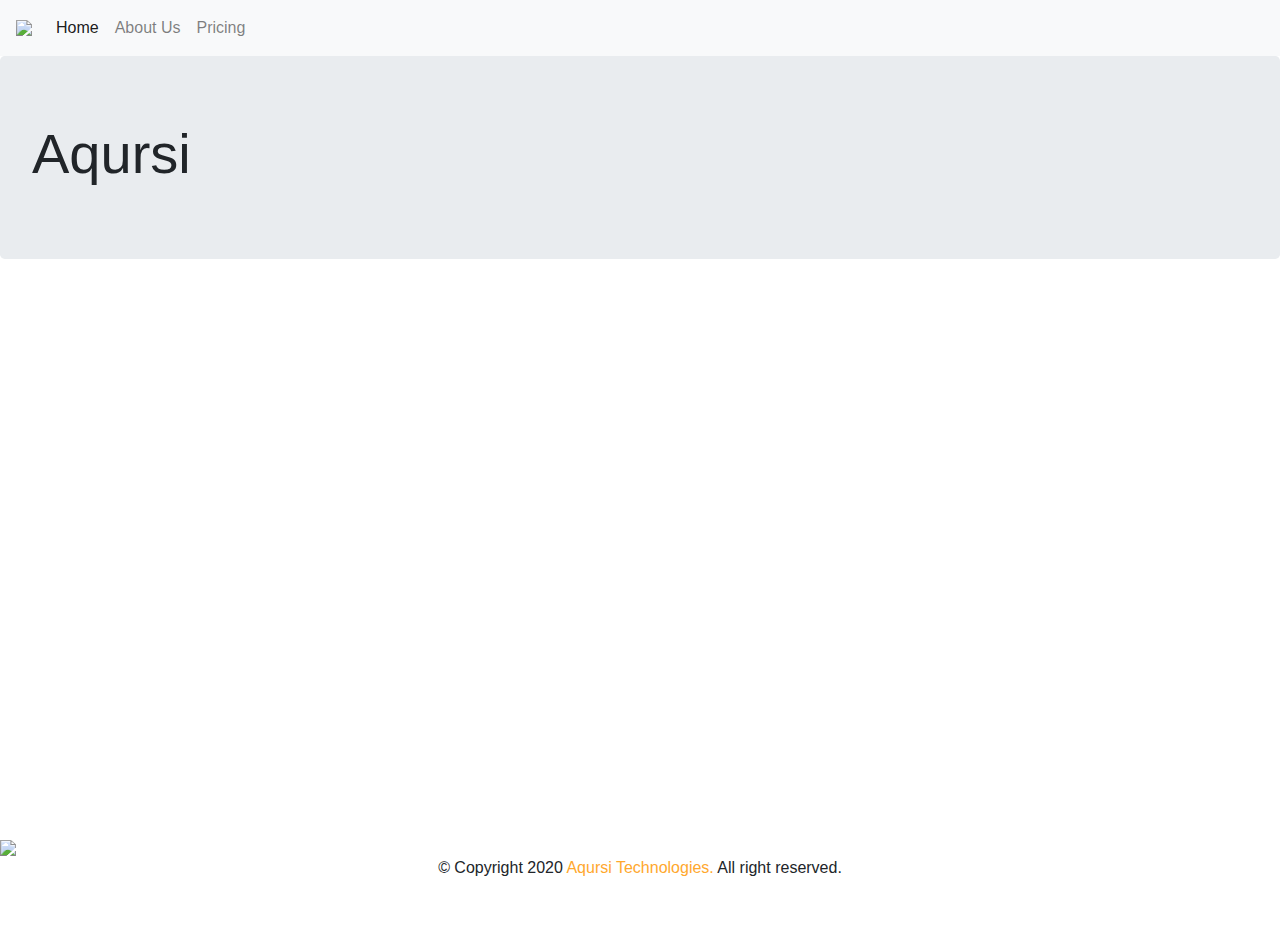
==== index.html @ 0983ce91 "Rename Main_Page.html to index.html" ====
<html>
  <head>
    <meta charset="utf-8">
    <title>Aqursi Technologies</title>
    <link rel="icon" type="image/png" href="Aqursi.png"/>
    <link rel="stylesheet" href="Main_Page.css">

    <script src="https://code.jquery.com/jquery-3.4.1.slim.min.js" integrity="sha384-J6qa4849blE2+poT4WnyKhv5vZF5SrPo0iEjwBvKU7imGFAV0wwj1yYfoRSJoZ+n" crossorigin="anonymous"></script>


      <!-- Latest compiled and minified CSS -->
    <link rel="stylesheet" href="https://stackpath.bootstrapcdn.com/bootstrap/4.4.1/css/bootstrap.min.css" integrity="sha384-Vkoo8x4CGsO3+Hhxv8T/Q5PaXtkKtu6ug5TOeNV6gBiFeWPGFN9MuhOf23Q9Ifjh" crossorigin="anonymous">
    <script src="https://stackpath.bootstrapcdn.com/bootstrap/4.4.1/js/bootstrap.min.js" integrity="sha384-wfSDF2E50Y2D1uUdj0O3uMBJnjuUD4Ih7YwaYd1iqfktj0Uod8GCExl3Og8ifwB6" crossorigin="anonymous"></script>
  </head>

  <body>

    <!-- Just an image -->
    <nav class="navbar navbar-expand-md navbar-light bg-light">
      <a class="navbar-brand" href="#">
        <img src="Aqursi - Edited.png">
      </a>
      <button class="navbar-toggler" type="button" data-toggle="collapse" data-target="#navbar-collapse">
      <span class="navbar-toggler-icon"></span>
      </button>
      <div class="collapse navbar-collapse" id="navbar-collapse">
        <ul class="navbar-nav">
          <li class="nav-item active">
            <a class="nav-link" href="#">Home <span class="sr-only">(current)</span></a>
          </li>
          <li class="nav-item">
            <a class="nav-link" href="#">About Us</a>
          </li>
          <li class="nav-item">
            <a class="nav-link" href="#">Pricing</a>
          </li>
        </ul>
      </div>
    </nav>

    <div class="jumbotron">
      <h1 class="display-4">Aqursi</h1>
    </div>
      <footer style="
    position:absolute;
    bottom:0;
    width:100%;
    height:60px">

	  <span>
		  <img src="Aqursi - Edited.png">
		  </span>
      <span style="
          display: table;
          /* text-align: center; */
          margin-left: auto;
          margin-right: auto;">
		<!-- <img align='left' src="Aqursi - Edited.png" value='Copyright 2019'> -->
        &copy; Copyright 2020
        <span style="color:#ffa82e">Aqursi Technologies.</span>
         All right reserved.
      </span>
      <br>
      <br>
    </footer>
  </body>
</html>
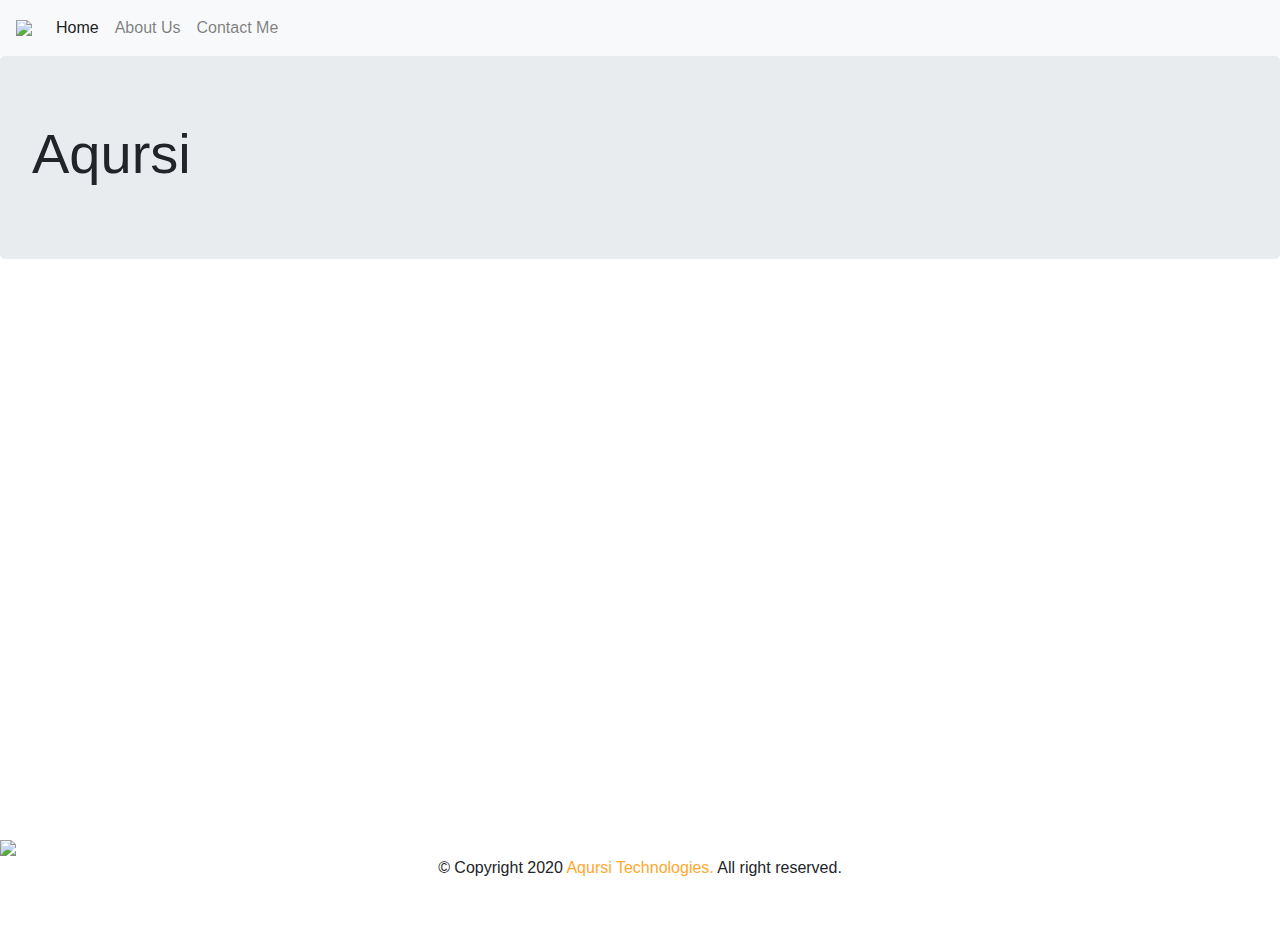
==== commit 00aa605e: "Update index.html" ====
--- a/index.html
+++ b/index.html
@@ -32,16 +32,19 @@
             <a class="nav-link" href="#">About Us</a>
           </li>
           <li class="nav-item">
-            <a class="nav-link" href="#">Pricing</a>
+            <a class="nav-link" href="#">Contact Me</a>
           </li>
         </ul>
       </div>
     </nav>
-
+	
     <div class="jumbotron">
       <h1 class="display-4">Aqursi</h1>
     </div>
-      <footer style="
+	<div class="contact-me">
+			
+	</div>
+    <footer style="
     position:absolute;
     bottom:0;
     width:100%;
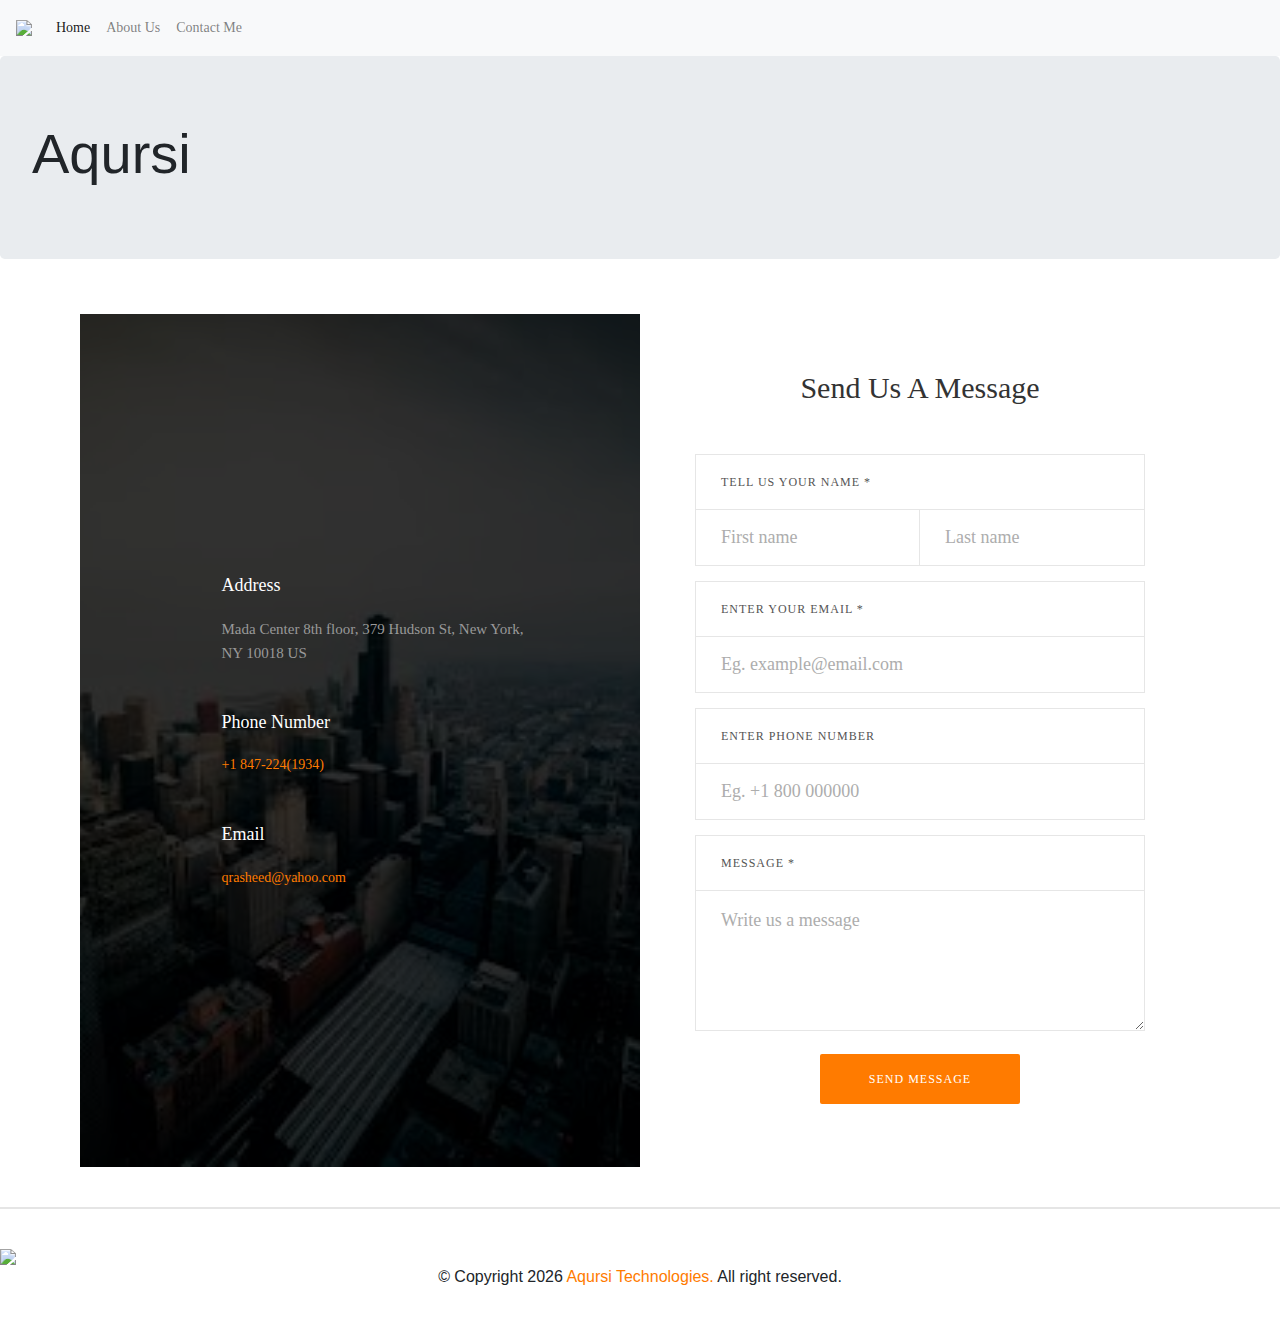
==== commit 791bec23: "Update index.html" ====
--- a/index.html
+++ b/index.html
@@ -4,6 +4,27 @@
     <title>Aqursi Technologies</title>
     <link rel="icon" type="image/png" href="Aqursi.png"/>
     <link rel="stylesheet" href="Main_Page.css">
+      
+    <!--===============================================================================================-->
+	<link rel="stylesheet" type="text/css" href="contact-me/vendor/bootstrap/css/bootstrap.min.css">
+<!--===============================================================================================-->
+	<link rel="stylesheet" type="text/css" href="contact-me/fonts/font-awesome-4.7.0/css/font-awesome.min.css">
+<!--===============================================================================================-->
+	<link rel="stylesheet" type="text/css" href="contact-me/fonts/Linearicons-Free-v1.0.0/icon-font.min.css">
+<!--===============================================================================================-->
+	<link rel="stylesheet" type="text/css" href="contact-me/vendor/animate/animate.css">
+<!--===============================================================================================-->
+	<link rel="stylesheet" type="text/css" href="contact-me/vendor/css-hamburgers/hamburgers.min.css">
+<!--===============================================================================================-->
+	<link rel="stylesheet" type="text/css" href="contact-me/vendor/animsition/css/animsition.min.css">
+<!--===============================================================================================-->
+	<link rel="stylesheet" type="text/css" href="contact-me/vendor/select2/select2.min.css">
+<!--===============================================================================================-->
+	<link rel="stylesheet" type="text/css" href="contact-me/vendor/daterangepicker/daterangepicker.css">
+<!--===============================================================================================-->
+	<link rel="stylesheet" type="text/css" href="contact-me/css/util.css">
+	<link rel="stylesheet" type="text/css" href="contact-me/css/main.css">
+<!--===============================================================================================-->
 
     <script src="https://code.jquery.com/jquery-3.4.1.slim.min.js" integrity="sha384-J6qa4849blE2+poT4WnyKhv5vZF5SrPo0iEjwBvKU7imGFAV0wwj1yYfoRSJoZ+n" crossorigin="anonymous"></script>
 
@@ -40,13 +61,143 @@
 	
     <div class="jumbotron">
       <h1 class="display-4">Aqursi</h1>
-    </div>
-	<div class="contact-me">
-			
+      </div>
+            	<div class="contact-me">
+	   	<div class="container-contact100">
+		<div class="wrap-contact100">
+			<form class="contact100-form validate-form">
+				<span class="contact100-form-title">
+					Send Us A Message
+				</span>
+
+				<label class="label-input100" for="first-name">Tell us your name *</label>
+				<div class="wrap-input100 rs1-wrap-input100 validate-input" data-validate="Type first name">
+					<input id="first-name" class="input100" type="text" name="first-name" placeholder="First name">
+					<span class="focus-input100"></span>
+				</div>
+				<div class="wrap-input100 rs2-wrap-input100 validate-input" data-validate="Type last name">
+					<input class="input100" type="text" name="last-name" placeholder="Last name">
+					<span class="focus-input100"></span>
+				</div>
+
+				<label class="label-input100" for="email">Enter your email *</label>
+				<div class="wrap-input100 validate-input" data-validate = "Valid email is required: ex@abc.xyz">
+					<input id="email" class="input100" type="text" name="email" placeholder="Eg. example@email.com">
+					<span class="focus-input100"></span>
+				</div>
+
+				<label class="label-input100" for="phone">Enter phone number</label>
+				<div class="wrap-input100">
+					<input id="phone" class="input100" type="text" name="phone" placeholder="Eg. +1 800 000000">
+					<span class="focus-input100"></span>
+				</div>
+
+				<label class="label-input100" for="message">Message *</label>
+				<div class="wrap-input100 validate-input" data-validate = "Message is required">
+					<textarea id="message" class="input100" name="message" placeholder="Write us a message"></textarea>
+					<span class="focus-input100"></span>
+				</div>
+
+				<div class="container-contact100-form-btn">
+					<button class="contact100-form-btn">
+						Send Message
+					</button>
+				</div>
+			</form>
+
+			<div class="contact100-more flex-col-c-m" style="background-image: url('images/chicago.jpeg');">
+				<div class="flex-w size1 p-b-47">
+					<div class="txt1 p-r-25">
+						<span class="lnr lnr-map-marker"></span>
+					</div>
+
+					<div class="flex-col size2">
+						<span class="txt1 p-b-20">
+							Address
+						</span>
+
+						<span class="txt2">
+							Mada Center 8th floor, 379 Hudson St, New York, NY 10018 US
+						</span>
+					</div>
+				</div>
+
+				<div class="dis-flex size1 p-b-47">
+					<div class="txt1 p-r-25">
+						<span class="lnr lnr-phone-handset"></span>
+					</div>
+
+					<div class="flex-col size2">
+						<span class="txt1 p-b-20">
+							Phone Number
+						</span>
+
+						<span class="txt3">
+							<a href="tel:+1847-224-1934" style="color: #ff7b00; text-decoration: none;">+1 847-224(1934)</a>
+						</span>
+					</div>
+				</div>
+
+				<div class="dis-flex size1 p-b-47">
+					<div class="txt1 p-r-25">
+						<span class="lnr lnr-envelope"></span>
+					</div>
+
+					<div class="flex-col size2">
+						<span class="txt1 p-b-20">
+							Email
+						</span>
+
+						<span class="txt3">
+							<a href="mailto:qrasheed@yahoo.com" style="color: #ff7b00; text-decoration: none;">qrasheed@yahoo.com</a>
+						</span>
+					</div>
+				</div>
+			</div>
+		</div>
 	</div>
+
+
+
+	<div id="dropDownSelect1"></div>
+
+<!--===============================================================================================-->
+	<script src="contact-me/vendor/jquery/jquery-3.2.1.min.js"></script>
+<!--===============================================================================================-->
+	<script src="contact-me/vendor/animsition/js/animsition.min.js"></script>
+<!--===============================================================================================-->
+	<script src="contact-me/vendor/bootstrap/js/popper.js"></script>
+	<script src="contact-me/vendor/bootstrap/js/bootstrap.min.js"></script>
+<!--===============================================================================================-->
+	<script src="contact-me/vendor/select2/select2.min.js"></script>
+	<script>
+		$(".selection-2").select2({
+			minimumResultsForSearch: 20,
+			dropdownParent: $('#dropDownSelect1')
+		});
+	</script>
+<!--===============================================================================================-->
+	<script src="contact-me/vendor/daterangepicker/moment.min.js"></script>
+	<script src="contact-me/vendor/daterangepicker/daterangepicker.js"></script>
+<!--===============================================================================================-->
+	<script src="contact-me/vendor/countdowntime/countdowntime.js"></script>
+<!--===============================================================================================-->
+	<script src="contact-me/js/main.js"></script>
+	<!-- Global site tag (gtag.js) - Google Analytics -->
+	<script async src="https://www.googletagmanager.com/gtag/js?id=UA-23581568-13"></script>
+	<script>
+	  window.dataLayer = window.dataLayer || [];
+	  function gtag(){dataLayer.push(arguments);}
+	  gtag('js', new Date());
+
+	  gtag('config', 'UA-23581568-13');
+	</script>
+    <hr style="border-width: 2;">
+    <br>
+    <div class="footer">
     <footer style="
     position:absolute;
-    bottom:0;
+    /* bottom: ; */
     width:100%;
     height:60px">
 
@@ -59,12 +210,17 @@
           margin-left: auto;
           margin-right: auto;">
 		<!-- <img align='left' src="Aqursi - Edited.png" value='Copyright 2019'> -->
-        &copy; Copyright 2020
-        <span style="color:#ffa82e">Aqursi Technologies.</span>
+        &copy; Copyright <script type="text/javascript">
+                          document.write(new Date().getFullYear());
+                        </script>
+        <span style="color:#ff7b00">Aqursi Technologies.</span>
          All right reserved.
       </span>
       <br>
       <br>
     </footer>
+    </div>
+    </div>
+
   </body>
 </html>
--- a/contact-me/fonts/Linearicons-Free-v1.0.0/icon-font.min.css
+++ b/contact-me/fonts/Linearicons-Free-v1.0.0/icon-font.min.css
@@ -0,0 +1,7 @@
+/*
+Linearicons Free v1.0.0 - https://linearicons.com/free
+By Perxis - https://perxis.com
+(c) 2014-2015 Perxis.com
+License: https://linearicons.com/free/license
+*/
+@font-face{font-family:Linearicons-Free;src:url(https://cdn.linearicons.com/free/1.0.0/Linearicons-Free.eot);src:url(https://cdn.linearicons.com/free/1.0.0/Linearicons-Free.eot?#iefix) format('embedded-opentype'),url(https://cdn.linearicons.com/free/1.0.0/Linearicons-Free.woff2) format('woff2'),url(https://cdn.linearicons.com/free/1.0.0/Linearicons-Free.ttf) format('truetype'),url(https://cdn.linearicons.com/free/1.0.0/Linearicons-Free.woff) format('woff'),url(https://cdn.linearicons.com/free/1.0.0/Linearicons-Free.svg#Linearicons-Free) format('svg');font-weight:400;font-style:normal}.lnr{font-family:Linearicons-Free;speak:none;font-style:normal;font-weight:400;font-variant:normal;text-transform:none;line-height:1;-webkit-font-smoothing:antialiased;-moz-osx-font-smoothing:grayscale}.lnr-home:before{content:"\e800"}.lnr-apartment:before{content:"\e801"}.lnr-pencil:before{content:"\e802"}.lnr-magic-wand:before{content:"\e803"}.lnr-drop:before{content:"\e804"}.lnr-lighter:before{content:"\e805"}.lnr-poop:before{content:"\e806"}.lnr-sun:before{content:"\e807"}.lnr-moon:before{content:"\e808"}.lnr-cloud:before{content:"\e809"}.lnr-cloud-upload:before{content:"\e80a"}.lnr-cloud-download:before{content:"\e80b"}.lnr-cloud-sync:before{content:"\e80c"}.lnr-cloud-check:before{content:"\e80d"}.lnr-database:before{content:"\e80e"}.lnr-lock:before{content:"\e80f"}.lnr-cog:before{content:"\e810"}.lnr-trash:before{content:"\e811"}.lnr-dice:before{content:"\e812"}.lnr-heart:before{content:"\e813"}.lnr-star:before{content:"\e814"}.lnr-star-half:before{content:"\e815"}.lnr-star-empty:before{content:"\e816"}.lnr-flag:before{content:"\e817"}.lnr-envelope:before{content:"\e818"}.lnr-paperclip:before{content:"\e819"}.lnr-inbox:before{content:"\e81a"}.lnr-eye:before{content:"\e81b"}.lnr-printer:before{content:"\e81c"}.lnr-file-empty:before{content:"\e81d"}.lnr-file-add:before{content:"\e81e"}.lnr-enter:before{content:"\e81f"}.lnr-exit:before{content:"\e820"}.lnr-graduation-hat:before{content:"\e821"}.lnr-license:before{content:"\e822"}.lnr-music-note:before{content:"\e823"}.lnr-film-play:before{content:"\e824"}.lnr-camera-video:before{content:"\e825"}.lnr-camera:before{content:"\e826"}.lnr-picture:before{content:"\e827"}.lnr-book:before{content:"\e828"}.lnr-bookmark:before{content:"\e829"}.lnr-user:before{content:"\e82a"}.lnr-users:before{content:"\e82b"}.lnr-shirt:before{content:"\e82c"}.lnr-store:before{content:"\e82d"}.lnr-cart:before{content:"\e82e"}.lnr-tag:before{content:"\e82f"}.lnr-phone-handset:before{content:"\e830"}.lnr-phone:before{content:"\e831"}.lnr-pushpin:before{content:"\e832"}.lnr-map-marker:before{content:"\e833"}.lnr-map:before{content:"\e834"}.lnr-location:before{content:"\e835"}.lnr-calendar-full:before{content:"\e836"}.lnr-keyboard:before{content:"\e837"}.lnr-spell-check:before{content:"\e838"}.lnr-screen:before{content:"\e839"}.lnr-smartphone:before{content:"\e83a"}.lnr-tablet:before{content:"\e83b"}.lnr-laptop:before{content:"\e83c"}.lnr-laptop-phone:before{content:"\e83d"}.lnr-power-switch:before{content:"\e83e"}.lnr-bubble:before{content:"\e83f"}.lnr-heart-pulse:before{content:"\e840"}.lnr-construction:before{content:"\e841"}.lnr-pie-chart:before{content:"\e842"}.lnr-chart-bars:before{content:"\e843"}.lnr-gift:before{content:"\e844"}.lnr-diamond:before{content:"\e845"}.lnr-linearicons:before{content:"\e846"}.lnr-dinner:before{content:"\e847"}.lnr-coffee-cup:before{content:"\e848"}.lnr-leaf:before{content:"\e849"}.lnr-paw:before{content:"\e84a"}.lnr-rocket:before{content:"\e84b"}.lnr-briefcase:before{content:"\e84c"}.lnr-bus:before{content:"\e84d"}.lnr-car:before{content:"\e84e"}.lnr-train:before{content:"\e84f"}.lnr-bicycle:before{content:"\e850"}.lnr-wheelchair:before{content:"\e851"}.lnr-select:before{content:"\e852"}.lnr-earth:before{content:"\e853"}.lnr-smile:before{content:"\e854"}.lnr-sad:before{content:"\e855"}.lnr-neutral:before{content:"\e856"}.lnr-mustache:before{content:"\e857"}.lnr-alarm:before{content:"\e858"}.lnr-bullhorn:before{content:"\e859"}.lnr-volume-high:before{content:"\e85a"}.lnr-volume-medium:before{content:"\e85b"}.lnr-volume-low:before{content:"\e85c"}.lnr-volume:before{content:"\e85d"}.lnr-mic:before{content:"\e85e"}.lnr-hourglass:before{content:"\e85f"}.lnr-undo:before{content:"\e860"}.lnr-redo:before{content:"\e861"}.lnr-sync:before{content:"\e862"}.lnr-history:before{content:"\e863"}.lnr-clock:before{content:"\e864"}.lnr-download:before{content:"\e865"}.lnr-upload:before{content:"\e866"}.lnr-enter-down:before{content:"\e867"}.lnr-exit-up:before{content:"\e868"}.lnr-bug:before{content:"\e869"}.lnr-code:before{content:"\e86a"}.lnr-link:before{content:"\e86b"}.lnr-unlink:before{content:"\e86c"}.lnr-thumbs-up:before{content:"\e86d"}.lnr-thumbs-down:before{content:"\e86e"}.lnr-magnifier:before{content:"\e86f"}.lnr-cross:before{content:"\e870"}.lnr-menu:before{content:"\e871"}.lnr-list:before{content:"\e872"}.lnr-chevron-up:before{content:"\e873"}.lnr-chevron-down:before{content:"\e874"}.lnr-chevron-left:before{content:"\e875"}.lnr-chevron-right:before{content:"\e876"}.lnr-arrow-up:before{content:"\e877"}.lnr-arrow-down:before{content:"\e878"}.lnr-arrow-left:before{content:"\e879"}.lnr-arrow-right:before{content:"\e87a"}.lnr-move:before{content:"\e87b"}.lnr-warning:before{content:"\e87c"}.lnr-question-circle:before{content:"\e87d"}.lnr-menu-circle:before{content:"\e87e"}.lnr-checkmark-circle:before{content:"\e87f"}.lnr-cross-circle:before{content:"\e880"}.lnr-plus-circle:before{content:"\e881"}.lnr-circle-minus:before{content:"\e882"}.lnr-arrow-up-circle:before{content:"\e883"}.lnr-arrow-down-circle:before{content:"\e884"}.lnr-arrow-left-circle:before{content:"\e885"}.lnr-arrow-right-circle:before{content:"\e886"}.lnr-chevron-up-circle:before{content:"\e887"}.lnr-chevron-down-circle:before{content:"\e888"}.lnr-chevron-left-circle:before{content:"\e889"}.lnr-chevron-right-circle:before{content:"\e88a"}.lnr-crop:before{content:"\e88b"}.lnr-frame-expand:before{content:"\e88c"}.lnr-frame-contract:before{content:"\e88d"}.lnr-layers:before{content:"\e88e"}.lnr-funnel:before{content:"\e88f"}.lnr-text-format:before{content:"\e890"}.lnr-text-format-remove:before{content:"\e891"}.lnr-text-size:before{content:"\e892"}.lnr-bold:before{content:"\e893"}.lnr-italic:before{content:"\e894"}.lnr-underline:before{content:"\e895"}.lnr-strikethrough:before{content:"\e896"}.lnr-highlight:before{content:"\e897"}.lnr-text-align-left:before{content:"\e898"}.lnr-text-align-center:before{content:"\e899"}.lnr-text-align-right:before{content:"\e89a"}.lnr-text-align-justify:before{content:"\e89b"}.lnr-line-spacing:before{content:"\e89c"}.lnr-indent-increase:before{content:"\e89d"}.lnr-indent-decrease:before{content:"\e89e"}.lnr-pilcrow:before{content:"\e89f"}.lnr-direction-ltr:before{content:"\e8a0"}.lnr-direction-rtl:before{content:"\e8a1"}.lnr-page-break:before{content:"\e8a2"}.lnr-sort-alpha-asc:before{content:"\e8a3"}.lnr-sort-amount-asc:before{content:"\e8a4"}.lnr-hand:before{content:"\e8a5"}.lnr-pointer-up:before{content:"\e8a6"}.lnr-pointer-right:before{content:"\e8a7"}.lnr-pointer-down:before{content:"\e8a8"}.lnr-pointer-left:before{content:"\e8a9"}--- a/contact-me/css/util.css
+++ b/contact-me/css/util.css
@@ -0,0 +1,2993 @@
+/*[ FONT SIZE ]
+///////////////////////////////////////////////////////////
+*/
+.fs-1 {font-size: 1px;}
+.fs-2 {font-size: 2px;}
+.fs-3 {font-size: 3px;}
+.fs-4 {font-size: 4px;}
+.fs-5 {font-size: 5px;}
+.fs-6 {font-size: 6px;}
+.fs-7 {font-size: 7px;}
+.fs-8 {font-size: 8px;}
+.fs-9 {font-size: 9px;}
+.fs-10 {font-size: 10px;}
+.fs-11 {font-size: 11px;}
+.fs-12 {font-size: 12px;}
+.fs-13 {font-size: 13px;}
+.fs-14 {font-size: 14px;}
+.fs-15 {font-size: 15px;}
+.fs-16 {font-size: 16px;}
+.fs-17 {font-size: 17px;}
+.fs-18 {font-size: 18px;}
+.fs-19 {font-size: 19px;}
+.fs-20 {font-size: 20px;}
+.fs-21 {font-size: 21px;}
+.fs-22 {font-size: 22px;}
+.fs-23 {font-size: 23px;}
+.fs-24 {font-size: 24px;}
+.fs-25 {font-size: 25px;}
+.fs-26 {font-size: 26px;}
+.fs-27 {font-size: 27px;}
+.fs-28 {font-size: 28px;}
+.fs-29 {font-size: 29px;}
+.fs-30 {font-size: 30px;}
+.fs-31 {font-size: 31px;}
+.fs-32 {font-size: 32px;}
+.fs-33 {font-size: 33px;}
+.fs-34 {font-size: 34px;}
+.fs-35 {font-size: 35px;}
+.fs-36 {font-size: 36px;}
+.fs-37 {font-size: 37px;}
+.fs-38 {font-size: 38px;}
+.fs-39 {font-size: 39px;}
+.fs-40 {font-size: 40px;}
+.fs-41 {font-size: 41px;}
+.fs-42 {font-size: 42px;}
+.fs-43 {font-size: 43px;}
+.fs-44 {font-size: 44px;}
+.fs-45 {font-size: 45px;}
+.fs-46 {font-size: 46px;}
+.fs-47 {font-size: 47px;}
+.fs-48 {font-size: 48px;}
+.fs-49 {font-size: 49px;}
+.fs-50 {font-size: 50px;}
+.fs-51 {font-size: 51px;}
+.fs-52 {font-size: 52px;}
+.fs-53 {font-size: 53px;}
+.fs-54 {font-size: 54px;}
+.fs-55 {font-size: 55px;}
+.fs-56 {font-size: 56px;}
+.fs-57 {font-size: 57px;}
+.fs-58 {font-size: 58px;}
+.fs-59 {font-size: 59px;}
+.fs-60 {font-size: 60px;}
+.fs-61 {font-size: 61px;}
+.fs-62 {font-size: 62px;}
+.fs-63 {font-size: 63px;}
+.fs-64 {font-size: 64px;}
+.fs-65 {font-size: 65px;}
+.fs-66 {font-size: 66px;}
+.fs-67 {font-size: 67px;}
+.fs-68 {font-size: 68px;}
+.fs-69 {font-size: 69px;}
+.fs-70 {font-size: 70px;}
+.fs-71 {font-size: 71px;}
+.fs-72 {font-size: 72px;}
+.fs-73 {font-size: 73px;}
+.fs-74 {font-size: 74px;}
+.fs-75 {font-size: 75px;}
+.fs-76 {font-size: 76px;}
+.fs-77 {font-size: 77px;}
+.fs-78 {font-size: 78px;}
+.fs-79 {font-size: 79px;}
+.fs-80 {font-size: 80px;}
+.fs-81 {font-size: 81px;}
+.fs-82 {font-size: 82px;}
+.fs-83 {font-size: 83px;}
+.fs-84 {font-size: 84px;}
+.fs-85 {font-size: 85px;}
+.fs-86 {font-size: 86px;}
+.fs-87 {font-size: 87px;}
+.fs-88 {font-size: 88px;}
+.fs-89 {font-size: 89px;}
+.fs-90 {font-size: 90px;}
+.fs-91 {font-size: 91px;}
+.fs-92 {font-size: 92px;}
+.fs-93 {font-size: 93px;}
+.fs-94 {font-size: 94px;}
+.fs-95 {font-size: 95px;}
+.fs-96 {font-size: 96px;}
+.fs-97 {font-size: 97px;}
+.fs-98 {font-size: 98px;}
+.fs-99 {font-size: 99px;}
+.fs-100 {font-size: 100px;}
+.fs-101 {font-size: 101px;}
+.fs-102 {font-size: 102px;}
+.fs-103 {font-size: 103px;}
+.fs-104 {font-size: 104px;}
+.fs-105 {font-size: 105px;}
+.fs-106 {font-size: 106px;}
+.fs-107 {font-size: 107px;}
+.fs-108 {font-size: 108px;}
+.fs-109 {font-size: 109px;}
+.fs-110 {font-size: 110px;}
+.fs-111 {font-size: 111px;}
+.fs-112 {font-size: 112px;}
+.fs-113 {font-size: 113px;}
+.fs-114 {font-size: 114px;}
+.fs-115 {font-size: 115px;}
+.fs-116 {font-size: 116px;}
+.fs-117 {font-size: 117px;}
+.fs-118 {font-size: 118px;}
+.fs-119 {font-size: 119px;}
+.fs-120 {font-size: 120px;}
+.fs-121 {font-size: 121px;}
+.fs-122 {font-size: 122px;}
+.fs-123 {font-size: 123px;}
+.fs-124 {font-size: 124px;}
+.fs-125 {font-size: 125px;}
+.fs-126 {font-size: 126px;}
+.fs-127 {font-size: 127px;}
+.fs-128 {font-size: 128px;}
+.fs-129 {font-size: 129px;}
+.fs-130 {font-size: 130px;}
+.fs-131 {font-size: 131px;}
+.fs-132 {font-size: 132px;}
+.fs-133 {font-size: 133px;}
+.fs-134 {font-size: 134px;}
+.fs-135 {font-size: 135px;}
+.fs-136 {font-size: 136px;}
+.fs-137 {font-size: 137px;}
+.fs-138 {font-size: 138px;}
+.fs-139 {font-size: 139px;}
+.fs-140 {font-size: 140px;}
+.fs-141 {font-size: 141px;}
+.fs-142 {font-size: 142px;}
+.fs-143 {font-size: 143px;}
+.fs-144 {font-size: 144px;}
+.fs-145 {font-size: 145px;}
+.fs-146 {font-size: 146px;}
+.fs-147 {font-size: 147px;}
+.fs-148 {font-size: 148px;}
+.fs-149 {font-size: 149px;}
+.fs-150 {font-size: 150px;}
+.fs-151 {font-size: 151px;}
+.fs-152 {font-size: 152px;}
+.fs-153 {font-size: 153px;}
+.fs-154 {font-size: 154px;}
+.fs-155 {font-size: 155px;}
+.fs-156 {font-size: 156px;}
+.fs-157 {font-size: 157px;}
+.fs-158 {font-size: 158px;}
+.fs-159 {font-size: 159px;}
+.fs-160 {font-size: 160px;}
+.fs-161 {font-size: 161px;}
+.fs-162 {font-size: 162px;}
+.fs-163 {font-size: 163px;}
+.fs-164 {font-size: 164px;}
+.fs-165 {font-size: 165px;}
+.fs-166 {font-size: 166px;}
+.fs-167 {font-size: 167px;}
+.fs-168 {font-size: 168px;}
+.fs-169 {font-size: 169px;}
+.fs-170 {font-size: 170px;}
+.fs-171 {font-size: 171px;}
+.fs-172 {font-size: 172px;}
+.fs-173 {font-size: 173px;}
+.fs-174 {font-size: 174px;}
+.fs-175 {font-size: 175px;}
+.fs-176 {font-size: 176px;}
+.fs-177 {font-size: 177px;}
+.fs-178 {font-size: 178px;}
+.fs-179 {font-size: 179px;}
+.fs-180 {font-size: 180px;}
+.fs-181 {font-size: 181px;}
+.fs-182 {font-size: 182px;}
+.fs-183 {font-size: 183px;}
+.fs-184 {font-size: 184px;}
+.fs-185 {font-size: 185px;}
+.fs-186 {font-size: 186px;}
+.fs-187 {font-size: 187px;}
+.fs-188 {font-size: 188px;}
+.fs-189 {font-size: 189px;}
+.fs-190 {font-size: 190px;}
+.fs-191 {font-size: 191px;}
+.fs-192 {font-size: 192px;}
+.fs-193 {font-size: 193px;}
+.fs-194 {font-size: 194px;}
+.fs-195 {font-size: 195px;}
+.fs-196 {font-size: 196px;}
+.fs-197 {font-size: 197px;}
+.fs-198 {font-size: 198px;}
+.fs-199 {font-size: 199px;}
+.fs-200 {font-size: 200px;}
+
+/*[ PADDING ]
+///////////////////////////////////////////////////////////
+*/
+.p-t-0 {padding-top: 0px;}
+.p-t-1 {padding-top: 1px;}
+.p-t-2 {padding-top: 2px;}
+.p-t-3 {padding-top: 3px;}
+.p-t-4 {padding-top: 4px;}
+.p-t-5 {padding-top: 5px;}
+.p-t-6 {padding-top: 6px;}
+.p-t-7 {padding-top: 7px;}
+.p-t-8 {padding-top: 8px;}
+.p-t-9 {padding-top: 9px;}
+.p-t-10 {padding-top: 10px;}
+.p-t-11 {padding-top: 11px;}
+.p-t-12 {padding-top: 12px;}
+.p-t-13 {padding-top: 13px;}
+.p-t-14 {padding-top: 14px;}
+.p-t-15 {padding-top: 15px;}
+.p-t-16 {padding-top: 16px;}
+.p-t-17 {padding-top: 17px;}
+.p-t-18 {padding-top: 18px;}
+.p-t-19 {padding-top: 19px;}
+.p-t-20 {padding-top: 20px;}
+.p-t-21 {padding-top: 21px;}
+.p-t-22 {padding-top: 22px;}
+.p-t-23 {padding-top: 23px;}
+.p-t-24 {padding-top: 24px;}
+.p-t-25 {padding-top: 25px;}
+.p-t-26 {padding-top: 26px;}
+.p-t-27 {padding-top: 27px;}
+.p-t-28 {padding-top: 28px;}
+.p-t-29 {padding-top: 29px;}
+.p-t-30 {padding-top: 30px;}
+.p-t-31 {padding-top: 31px;}
+.p-t-32 {padding-top: 32px;}
+.p-t-33 {padding-top: 33px;}
+.p-t-34 {padding-top: 34px;}
+.p-t-35 {padding-top: 35px;}
+.p-t-36 {padding-top: 36px;}
+.p-t-37 {padding-top: 37px;}
+.p-t-38 {padding-top: 38px;}
+.p-t-39 {padding-top: 39px;}
+.p-t-40 {padding-top: 40px;}
+.p-t-41 {padding-top: 41px;}
+.p-t-42 {padding-top: 42px;}
+.p-t-43 {padding-top: 43px;}
+.p-t-44 {padding-top: 44px;}
+.p-t-45 {padding-top: 45px;}
+.p-t-46 {padding-top: 46px;}
+.p-t-47 {padding-top: 47px;}
+.p-t-48 {padding-top: 48px;}
+.p-t-49 {padding-top: 49px;}
+.p-t-50 {padding-top: 50px;}
+.p-t-51 {padding-top: 51px;}
+.p-t-52 {padding-top: 52px;}
+.p-t-53 {padding-top: 53px;}
+.p-t-54 {padding-top: 54px;}
+.p-t-55 {padding-top: 55px;}
+.p-t-56 {padding-top: 56px;}
+.p-t-57 {padding-top: 57px;}
+.p-t-58 {padding-top: 58px;}
+.p-t-59 {padding-top: 59px;}
+.p-t-60 {padding-top: 60px;}
+.p-t-61 {padding-top: 61px;}
+.p-t-62 {padding-top: 62px;}
+.p-t-63 {padding-top: 63px;}
+.p-t-64 {padding-top: 64px;}
+.p-t-65 {padding-top: 65px;}
+.p-t-66 {padding-top: 66px;}
+.p-t-67 {padding-top: 67px;}
+.p-t-68 {padding-top: 68px;}
+.p-t-69 {padding-top: 69px;}
+.p-t-70 {padding-top: 70px;}
+.p-t-71 {padding-top: 71px;}
+.p-t-72 {padding-top: 72px;}
+.p-t-73 {padding-top: 73px;}
+.p-t-74 {padding-top: 74px;}
+.p-t-75 {padding-top: 75px;}
+.p-t-76 {padding-top: 76px;}
+.p-t-77 {padding-top: 77px;}
+.p-t-78 {padding-top: 78px;}
+.p-t-79 {padding-top: 79px;}
+.p-t-80 {padding-top: 80px;}
+.p-t-81 {padding-top: 81px;}
+.p-t-82 {padding-top: 82px;}
+.p-t-83 {padding-top: 83px;}
+.p-t-84 {padding-top: 84px;}
+.p-t-85 {padding-top: 85px;}
+.p-t-86 {padding-top: 86px;}
+.p-t-87 {padding-top: 87px;}
+.p-t-88 {padding-top: 88px;}
+.p-t-89 {padding-top: 89px;}
+.p-t-90 {padding-top: 90px;}
+.p-t-91 {padding-top: 91px;}
+.p-t-92 {padding-top: 92px;}
+.p-t-93 {padding-top: 93px;}
+.p-t-94 {padding-top: 94px;}
+.p-t-95 {padding-top: 95px;}
+.p-t-96 {padding-top: 96px;}
+.p-t-97 {padding-top: 97px;}
+.p-t-98 {padding-top: 98px;}
+.p-t-99 {padding-top: 99px;}
+.p-t-100 {padding-top: 100px;}
+.p-t-101 {padding-top: 101px;}
+.p-t-102 {padding-top: 102px;}
+.p-t-103 {padding-top: 103px;}
+.p-t-104 {padding-top: 104px;}
+.p-t-105 {padding-top: 105px;}
+.p-t-106 {padding-top: 106px;}
+.p-t-107 {padding-top: 107px;}
+.p-t-108 {padding-top: 108px;}
+.p-t-109 {padding-top: 109px;}
+.p-t-110 {padding-top: 110px;}
+.p-t-111 {padding-top: 111px;}
+.p-t-112 {padding-top: 112px;}
+.p-t-113 {padding-top: 113px;}
+.p-t-114 {padding-top: 114px;}
+.p-t-115 {padding-top: 115px;}
+.p-t-116 {padding-top: 116px;}
+.p-t-117 {padding-top: 117px;}
+.p-t-118 {padding-top: 118px;}
+.p-t-119 {padding-top: 119px;}
+.p-t-120 {padding-top: 120px;}
+.p-t-121 {padding-top: 121px;}
+.p-t-122 {padding-top: 122px;}
+.p-t-123 {padding-top: 123px;}
+.p-t-124 {padding-top: 124px;}
+.p-t-125 {padding-top: 125px;}
+.p-t-126 {padding-top: 126px;}
+.p-t-127 {padding-top: 127px;}
+.p-t-128 {padding-top: 128px;}
+.p-t-129 {padding-top: 129px;}
+.p-t-130 {padding-top: 130px;}
+.p-t-131 {padding-top: 131px;}
+.p-t-132 {padding-top: 132px;}
+.p-t-133 {padding-top: 133px;}
+.p-t-134 {padding-top: 134px;}
+.p-t-135 {padding-top: 135px;}
+.p-t-136 {padding-top: 136px;}
+.p-t-137 {padding-top: 137px;}
+.p-t-138 {padding-top: 138px;}
+.p-t-139 {padding-top: 139px;}
+.p-t-140 {padding-top: 140px;}
+.p-t-141 {padding-top: 141px;}
+.p-t-142 {padding-top: 142px;}
+.p-t-143 {padding-top: 143px;}
+.p-t-144 {padding-top: 144px;}
+.p-t-145 {padding-top: 145px;}
+.p-t-146 {padding-top: 146px;}
+.p-t-147 {padding-top: 147px;}
+.p-t-148 {padding-top: 148px;}
+.p-t-149 {padding-top: 149px;}
+.p-t-150 {padding-top: 150px;}
+.p-t-151 {padding-top: 151px;}
+.p-t-152 {padding-top: 152px;}
+.p-t-153 {padding-top: 153px;}
+.p-t-154 {padding-top: 154px;}
+.p-t-155 {padding-top: 155px;}
+.p-t-156 {padding-top: 156px;}
+.p-t-157 {padding-top: 157px;}
+.p-t-158 {padding-top: 158px;}
+.p-t-159 {padding-top: 159px;}
+.p-t-160 {padding-top: 160px;}
+.p-t-161 {padding-top: 161px;}
+.p-t-162 {padding-top: 162px;}
+.p-t-163 {padding-top: 163px;}
+.p-t-164 {padding-top: 164px;}
+.p-t-165 {padding-top: 165px;}
+.p-t-166 {padding-top: 166px;}
+.p-t-167 {padding-top: 167px;}
+.p-t-168 {padding-top: 168px;}
+.p-t-169 {padding-top: 169px;}
+.p-t-170 {padding-top: 170px;}
+.p-t-171 {padding-top: 171px;}
+.p-t-172 {padding-top: 172px;}
+.p-t-173 {padding-top: 173px;}
+.p-t-174 {padding-top: 174px;}
+.p-t-175 {padding-top: 175px;}
+.p-t-176 {padding-top: 176px;}
+.p-t-177 {padding-top: 177px;}
+.p-t-178 {padding-top: 178px;}
+.p-t-179 {padding-top: 179px;}
+.p-t-180 {padding-top: 180px;}
+.p-t-181 {padding-top: 181px;}
+.p-t-182 {padding-top: 182px;}
+.p-t-183 {padding-top: 183px;}
+.p-t-184 {padding-top: 184px;}
+.p-t-185 {padding-top: 185px;}
+.p-t-186 {padding-top: 186px;}
+.p-t-187 {padding-top: 187px;}
+.p-t-188 {padding-top: 188px;}
+.p-t-189 {padding-top: 189px;}
+.p-t-190 {padding-top: 190px;}
+.p-t-191 {padding-top: 191px;}
+.p-t-192 {padding-top: 192px;}
+.p-t-193 {padding-top: 193px;}
+.p-t-194 {padding-top: 194px;}
+.p-t-195 {padding-top: 195px;}
+.p-t-196 {padding-top: 196px;}
+.p-t-197 {padding-top: 197px;}
+.p-t-198 {padding-top: 198px;}
+.p-t-199 {padding-top: 199px;}
+.p-t-200 {padding-top: 200px;}
+.p-t-201 {padding-top: 201px;}
+.p-t-202 {padding-top: 202px;}
+.p-t-203 {padding-top: 203px;}
+.p-t-204 {padding-top: 204px;}
+.p-t-205 {padding-top: 205px;}
+.p-t-206 {padding-top: 206px;}
+.p-t-207 {padding-top: 207px;}
+.p-t-208 {padding-top: 208px;}
+.p-t-209 {padding-top: 209px;}
+.p-t-210 {padding-top: 210px;}
+.p-t-211 {padding-top: 211px;}
+.p-t-212 {padding-top: 212px;}
+.p-t-213 {padding-top: 213px;}
+.p-t-214 {padding-top: 214px;}
+.p-t-215 {padding-top: 215px;}
+.p-t-216 {padding-top: 216px;}
+.p-t-217 {padding-top: 217px;}
+.p-t-218 {padding-top: 218px;}
+.p-t-219 {padding-top: 219px;}
+.p-t-220 {padding-top: 220px;}
+.p-t-221 {padding-top: 221px;}
+.p-t-222 {padding-top: 222px;}
+.p-t-223 {padding-top: 223px;}
+.p-t-224 {padding-top: 224px;}
+.p-t-225 {padding-top: 225px;}
+.p-t-226 {padding-top: 226px;}
+.p-t-227 {padding-top: 227px;}
+.p-t-228 {padding-top: 228px;}
+.p-t-229 {padding-top: 229px;}
+.p-t-230 {padding-top: 230px;}
+.p-t-231 {padding-top: 231px;}
+.p-t-232 {padding-top: 232px;}
+.p-t-233 {padding-top: 233px;}
+.p-t-234 {padding-top: 234px;}
+.p-t-235 {padding-top: 235px;}
+.p-t-236 {padding-top: 236px;}
+.p-t-237 {padding-top: 237px;}
+.p-t-238 {padding-top: 238px;}
+.p-t-239 {padding-top: 239px;}
+.p-t-240 {padding-top: 240px;}
+.p-t-241 {padding-top: 241px;}
+.p-t-242 {padding-top: 242px;}
+.p-t-243 {padding-top: 243px;}
+.p-t-244 {padding-top: 244px;}
+.p-t-245 {padding-top: 245px;}
+.p-t-246 {padding-top: 246px;}
+.p-t-247 {padding-top: 247px;}
+.p-t-248 {padding-top: 248px;}
+.p-t-249 {padding-top: 249px;}
+.p-t-250 {padding-top: 250px;}
+.p-b-0 {padding-bottom: 0px;}
+.p-b-1 {padding-bottom: 1px;}
+.p-b-2 {padding-bottom: 2px;}
+.p-b-3 {padding-bottom: 3px;}
+.p-b-4 {padding-bottom: 4px;}
+.p-b-5 {padding-bottom: 5px;}
+.p-b-6 {padding-bottom: 6px;}
+.p-b-7 {padding-bottom: 7px;}
+.p-b-8 {padding-bottom: 8px;}
+.p-b-9 {padding-bottom: 9px;}
+.p-b-10 {padding-bottom: 10px;}
+.p-b-11 {padding-bottom: 11px;}
+.p-b-12 {padding-bottom: 12px;}
+.p-b-13 {padding-bottom: 13px;}
+.p-b-14 {padding-bottom: 14px;}
+.p-b-15 {padding-bottom: 15px;}
+.p-b-16 {padding-bottom: 16px;}
+.p-b-17 {padding-bottom: 17px;}
+.p-b-18 {padding-bottom: 18px;}
+.p-b-19 {padding-bottom: 19px;}
+.p-b-20 {padding-bottom: 20px;}
+.p-b-21 {padding-bottom: 21px;}
+.p-b-22 {padding-bottom: 22px;}
+.p-b-23 {padding-bottom: 23px;}
+.p-b-24 {padding-bottom: 24px;}
+.p-b-25 {padding-bottom: 25px;}
+.p-b-26 {padding-bottom: 26px;}
+.p-b-27 {padding-bottom: 27px;}
+.p-b-28 {padding-bottom: 28px;}
+.p-b-29 {padding-bottom: 29px;}
+.p-b-30 {padding-bottom: 30px;}
+.p-b-31 {padding-bottom: 31px;}
+.p-b-32 {padding-bottom: 32px;}
+.p-b-33 {padding-bottom: 33px;}
+.p-b-34 {padding-bottom: 34px;}
+.p-b-35 {padding-bottom: 35px;}
+.p-b-36 {padding-bottom: 36px;}
+.p-b-37 {padding-bottom: 37px;}
+.p-b-38 {padding-bottom: 38px;}
+.p-b-39 {padding-bottom: 39px;}
+.p-b-40 {padding-bottom: 40px;}
+.p-b-41 {padding-bottom: 41px;}
+.p-b-42 {padding-bottom: 42px;}
+.p-b-43 {padding-bottom: 43px;}
+.p-b-44 {padding-bottom: 44px;}
+.p-b-45 {padding-bottom: 45px;}
+.p-b-46 {padding-bottom: 46px;}
+.p-b-47 {padding-bottom: 47px;}
+.p-b-48 {padding-bottom: 48px;}
+.p-b-49 {padding-bottom: 49px;}
+.p-b-50 {padding-bottom: 50px;}
+.p-b-51 {padding-bottom: 51px;}
+.p-b-52 {padding-bottom: 52px;}
+.p-b-53 {padding-bottom: 53px;}
+.p-b-54 {padding-bottom: 54px;}
+.p-b-55 {padding-bottom: 55px;}
+.p-b-56 {padding-bottom: 56px;}
+.p-b-57 {padding-bottom: 57px;}
+.p-b-58 {padding-bottom: 58px;}
+.p-b-59 {padding-bottom: 59px;}
+.p-b-60 {padding-bottom: 60px;}
+.p-b-61 {padding-bottom: 61px;}
+.p-b-62 {padding-bottom: 62px;}
+.p-b-63 {padding-bottom: 63px;}
+.p-b-64 {padding-bottom: 64px;}
+.p-b-65 {padding-bottom: 65px;}
+.p-b-66 {padding-bottom: 66px;}
+.p-b-67 {padding-bottom: 67px;}
+.p-b-68 {padding-bottom: 68px;}
+.p-b-69 {padding-bottom: 69px;}
+.p-b-70 {padding-bottom: 70px;}
+.p-b-71 {padding-bottom: 71px;}
+.p-b-72 {padding-bottom: 72px;}
+.p-b-73 {padding-bottom: 73px;}
+.p-b-74 {padding-bottom: 74px;}
+.p-b-75 {padding-bottom: 75px;}
+.p-b-76 {padding-bottom: 76px;}
+.p-b-77 {padding-bottom: 77px;}
+.p-b-78 {padding-bottom: 78px;}
+.p-b-79 {padding-bottom: 79px;}
+.p-b-80 {padding-bottom: 80px;}
+.p-b-81 {padding-bottom: 81px;}
+.p-b-82 {padding-bottom: 82px;}
+.p-b-83 {padding-bottom: 83px;}
+.p-b-84 {padding-bottom: 84px;}
+.p-b-85 {padding-bottom: 85px;}
+.p-b-86 {padding-bottom: 86px;}
+.p-b-87 {padding-bottom: 87px;}
+.p-b-88 {padding-bottom: 88px;}
+.p-b-89 {padding-bottom: 89px;}
+.p-b-90 {padding-bottom: 90px;}
+.p-b-91 {padding-bottom: 91px;}
+.p-b-92 {padding-bottom: 92px;}
+.p-b-93 {padding-bottom: 93px;}
+.p-b-94 {padding-bottom: 94px;}
+.p-b-95 {padding-bottom: 95px;}
+.p-b-96 {padding-bottom: 96px;}
+.p-b-97 {padding-bottom: 97px;}
+.p-b-98 {padding-bottom: 98px;}
+.p-b-99 {padding-bottom: 99px;}
+.p-b-100 {padding-bottom: 100px;}
+.p-b-101 {padding-bottom: 101px;}
+.p-b-102 {padding-bottom: 102px;}
+.p-b-103 {padding-bottom: 103px;}
+.p-b-104 {padding-bottom: 104px;}
+.p-b-105 {padding-bottom: 105px;}
+.p-b-106 {padding-bottom: 106px;}
+.p-b-107 {padding-bottom: 107px;}
+.p-b-108 {padding-bottom: 108px;}
+.p-b-109 {padding-bottom: 109px;}
+.p-b-110 {padding-bottom: 110px;}
+.p-b-111 {padding-bottom: 111px;}
+.p-b-112 {padding-bottom: 112px;}
+.p-b-113 {padding-bottom: 113px;}
+.p-b-114 {padding-bottom: 114px;}
+.p-b-115 {padding-bottom: 115px;}
+.p-b-116 {padding-bottom: 116px;}
+.p-b-117 {padding-bottom: 117px;}
+.p-b-118 {padding-bottom: 118px;}
+.p-b-119 {padding-bottom: 119px;}
+.p-b-120 {padding-bottom: 120px;}
+.p-b-121 {padding-bottom: 121px;}
+.p-b-122 {padding-bottom: 122px;}
+.p-b-123 {padding-bottom: 123px;}
+.p-b-124 {padding-bottom: 124px;}
+.p-b-125 {padding-bottom: 125px;}
+.p-b-126 {padding-bottom: 126px;}
+.p-b-127 {padding-bottom: 127px;}
+.p-b-128 {padding-bottom: 128px;}
+.p-b-129 {padding-bottom: 129px;}
+.p-b-130 {padding-bottom: 130px;}
+.p-b-131 {padding-bottom: 131px;}
+.p-b-132 {padding-bottom: 132px;}
+.p-b-133 {padding-bottom: 133px;}
+.p-b-134 {padding-bottom: 134px;}
+.p-b-135 {padding-bottom: 135px;}
+.p-b-136 {padding-bottom: 136px;}
+.p-b-137 {padding-bottom: 137px;}
+.p-b-138 {padding-bottom: 138px;}
+.p-b-139 {padding-bottom: 139px;}
+.p-b-140 {padding-bottom: 140px;}
+.p-b-141 {padding-bottom: 141px;}
+.p-b-142 {padding-bottom: 142px;}
+.p-b-143 {padding-bottom: 143px;}
+.p-b-144 {padding-bottom: 144px;}
+.p-b-145 {padding-bottom: 145px;}
+.p-b-146 {padding-bottom: 146px;}
+.p-b-147 {padding-bottom: 147px;}
+.p-b-148 {padding-bottom: 148px;}
+.p-b-149 {padding-bottom: 149px;}
+.p-b-150 {padding-bottom: 150px;}
+.p-b-151 {padding-bottom: 151px;}
+.p-b-152 {padding-bottom: 152px;}
+.p-b-153 {padding-bottom: 153px;}
+.p-b-154 {padding-bottom: 154px;}
+.p-b-155 {padding-bottom: 155px;}
+.p-b-156 {padding-bottom: 156px;}
+.p-b-157 {padding-bottom: 157px;}
+.p-b-158 {padding-bottom: 158px;}
+.p-b-159 {padding-bottom: 159px;}
+.p-b-160 {padding-bottom: 160px;}
+.p-b-161 {padding-bottom: 161px;}
+.p-b-162 {padding-bottom: 162px;}
+.p-b-163 {padding-bottom: 163px;}
+.p-b-164 {padding-bottom: 164px;}
+.p-b-165 {padding-bottom: 165px;}
+.p-b-166 {padding-bottom: 166px;}
+.p-b-167 {padding-bottom: 167px;}
+.p-b-168 {padding-bottom: 168px;}
+.p-b-169 {padding-bottom: 169px;}
+.p-b-170 {padding-bottom: 170px;}
+.p-b-171 {padding-bottom: 171px;}
+.p-b-172 {padding-bottom: 172px;}
+.p-b-173 {padding-bottom: 173px;}
+.p-b-174 {padding-bottom: 174px;}
+.p-b-175 {padding-bottom: 175px;}
+.p-b-176 {padding-bottom: 176px;}
+.p-b-177 {padding-bottom: 177px;}
+.p-b-178 {padding-bottom: 178px;}
+.p-b-179 {padding-bottom: 179px;}
+.p-b-180 {padding-bottom: 180px;}
+.p-b-181 {padding-bottom: 181px;}
+.p-b-182 {padding-bottom: 182px;}
+.p-b-183 {padding-bottom: 183px;}
+.p-b-184 {padding-bottom: 184px;}
+.p-b-185 {padding-bottom: 185px;}
+.p-b-186 {padding-bottom: 186px;}
+.p-b-187 {padding-bottom: 187px;}
+.p-b-188 {padding-bottom: 188px;}
+.p-b-189 {padding-bottom: 189px;}
+.p-b-190 {padding-bottom: 190px;}
+.p-b-191 {padding-bottom: 191px;}
+.p-b-192 {padding-bottom: 192px;}
+.p-b-193 {padding-bottom: 193px;}
+.p-b-194 {padding-bottom: 194px;}
+.p-b-195 {padding-bottom: 195px;}
+.p-b-196 {padding-bottom: 196px;}
+.p-b-197 {padding-bottom: 197px;}
+.p-b-198 {padding-bottom: 198px;}
+.p-b-199 {padding-bottom: 199px;}
+.p-b-200 {padding-bottom: 200px;}
+.p-b-201 {padding-bottom: 201px;}
+.p-b-202 {padding-bottom: 202px;}
+.p-b-203 {padding-bottom: 203px;}
+.p-b-204 {padding-bottom: 204px;}
+.p-b-205 {padding-bottom: 205px;}
+.p-b-206 {padding-bottom: 206px;}
+.p-b-207 {padding-bottom: 207px;}
+.p-b-208 {padding-bottom: 208px;}
+.p-b-209 {padding-bottom: 209px;}
+.p-b-210 {padding-bottom: 210px;}
+.p-b-211 {padding-bottom: 211px;}
+.p-b-212 {padding-bottom: 212px;}
+.p-b-213 {padding-bottom: 213px;}
+.p-b-214 {padding-bottom: 214px;}
+.p-b-215 {padding-bottom: 215px;}
+.p-b-216 {padding-bottom: 216px;}
+.p-b-217 {padding-bottom: 217px;}
+.p-b-218 {padding-bottom: 218px;}
+.p-b-219 {padding-bottom: 219px;}
+.p-b-220 {padding-bottom: 220px;}
+.p-b-221 {padding-bottom: 221px;}
+.p-b-222 {padding-bottom: 222px;}
+.p-b-223 {padding-bottom: 223px;}
+.p-b-224 {padding-bottom: 224px;}
+.p-b-225 {padding-bottom: 225px;}
+.p-b-226 {padding-bottom: 226px;}
+.p-b-227 {padding-bottom: 227px;}
+.p-b-228 {padding-bottom: 228px;}
+.p-b-229 {padding-bottom: 229px;}
+.p-b-230 {padding-bottom: 230px;}
+.p-b-231 {padding-bottom: 231px;}
+.p-b-232 {padding-bottom: 232px;}
+.p-b-233 {padding-bottom: 233px;}
+.p-b-234 {padding-bottom: 234px;}
+.p-b-235 {padding-bottom: 235px;}
+.p-b-236 {padding-bottom: 236px;}
+.p-b-237 {padding-bottom: 237px;}
+.p-b-238 {padding-bottom: 238px;}
+.p-b-239 {padding-bottom: 239px;}
+.p-b-240 {padding-bottom: 240px;}
+.p-b-241 {padding-bottom: 241px;}
+.p-b-242 {padding-bottom: 242px;}
+.p-b-243 {padding-bottom: 243px;}
+.p-b-244 {padding-bottom: 244px;}
+.p-b-245 {padding-bottom: 245px;}
+.p-b-246 {padding-bottom: 246px;}
+.p-b-247 {padding-bottom: 247px;}
+.p-b-248 {padding-bottom: 248px;}
+.p-b-249 {padding-bottom: 249px;}
+.p-b-250 {padding-bottom: 250px;}
+.p-l-0 {padding-left: 0px;}
+.p-l-1 {padding-left: 1px;}
+.p-l-2 {padding-left: 2px;}
+.p-l-3 {padding-left: 3px;}
+.p-l-4 {padding-left: 4px;}
+.p-l-5 {padding-left: 5px;}
+.p-l-6 {padding-left: 6px;}
+.p-l-7 {padding-left: 7px;}
+.p-l-8 {padding-left: 8px;}
+.p-l-9 {padding-left: 9px;}
+.p-l-10 {padding-left: 10px;}
+.p-l-11 {padding-left: 11px;}
+.p-l-12 {padding-left: 12px;}
+.p-l-13 {padding-left: 13px;}
+.p-l-14 {padding-left: 14px;}
+.p-l-15 {padding-left: 15px;}
+.p-l-16 {padding-left: 16px;}
+.p-l-17 {padding-left: 17px;}
+.p-l-18 {padding-left: 18px;}
+.p-l-19 {padding-left: 19px;}
+.p-l-20 {padding-left: 20px;}
+.p-l-21 {padding-left: 21px;}
+.p-l-22 {padding-left: 22px;}
+.p-l-23 {padding-left: 23px;}
+.p-l-24 {padding-left: 24px;}
+.p-l-25 {padding-left: 25px;}
+.p-l-26 {padding-left: 26px;}
+.p-l-27 {padding-left: 27px;}
+.p-l-28 {padding-left: 28px;}
+.p-l-29 {padding-left: 29px;}
+.p-l-30 {padding-left: 30px;}
+.p-l-31 {padding-left: 31px;}
+.p-l-32 {padding-left: 32px;}
+.p-l-33 {padding-left: 33px;}
+.p-l-34 {padding-left: 34px;}
+.p-l-35 {padding-left: 35px;}
+.p-l-36 {padding-left: 36px;}
+.p-l-37 {padding-left: 37px;}
+.p-l-38 {padding-left: 38px;}
+.p-l-39 {padding-left: 39px;}
+.p-l-40 {padding-left: 40px;}
+.p-l-41 {padding-left: 41px;}
+.p-l-42 {padding-left: 42px;}
+.p-l-43 {padding-left: 43px;}
+.p-l-44 {padding-left: 44px;}
+.p-l-45 {padding-left: 45px;}
+.p-l-46 {padding-left: 46px;}
+.p-l-47 {padding-left: 47px;}
+.p-l-48 {padding-left: 48px;}
+.p-l-49 {padding-left: 49px;}
+.p-l-50 {padding-left: 50px;}
+.p-l-51 {padding-left: 51px;}
+.p-l-52 {padding-left: 52px;}
+.p-l-53 {padding-left: 53px;}
+.p-l-54 {padding-left: 54px;}
+.p-l-55 {padding-left: 55px;}
+.p-l-56 {padding-left: 56px;}
+.p-l-57 {padding-left: 57px;}
+.p-l-58 {padding-left: 58px;}
+.p-l-59 {padding-left: 59px;}
+.p-l-60 {padding-left: 60px;}
+.p-l-61 {padding-left: 61px;}
+.p-l-62 {padding-left: 62px;}
+.p-l-63 {padding-left: 63px;}
+.p-l-64 {padding-left: 64px;}
+.p-l-65 {padding-left: 65px;}
+.p-l-66 {padding-left: 66px;}
+.p-l-67 {padding-left: 67px;}
+.p-l-68 {padding-left: 68px;}
+.p-l-69 {padding-left: 69px;}
+.p-l-70 {padding-left: 70px;}
+.p-l-71 {padding-left: 71px;}
+.p-l-72 {padding-left: 72px;}
+.p-l-73 {padding-left: 73px;}
+.p-l-74 {padding-left: 74px;}
+.p-l-75 {padding-left: 75px;}
+.p-l-76 {padding-left: 76px;}
+.p-l-77 {padding-left: 77px;}
+.p-l-78 {padding-left: 78px;}
+.p-l-79 {padding-left: 79px;}
+.p-l-80 {padding-left: 80px;}
+.p-l-81 {padding-left: 81px;}
+.p-l-82 {padding-left: 82px;}
+.p-l-83 {padding-left: 83px;}
+.p-l-84 {padding-left: 84px;}
+.p-l-85 {padding-left: 85px;}
+.p-l-86 {padding-left: 86px;}
+.p-l-87 {padding-left: 87px;}
+.p-l-88 {padding-left: 88px;}
+.p-l-89 {padding-left: 89px;}
+.p-l-90 {padding-left: 90px;}
+.p-l-91 {padding-left: 91px;}
+.p-l-92 {padding-left: 92px;}
+.p-l-93 {padding-left: 93px;}
+.p-l-94 {padding-left: 94px;}
+.p-l-95 {padding-left: 95px;}
+.p-l-96 {padding-left: 96px;}
+.p-l-97 {padding-left: 97px;}
+.p-l-98 {padding-left: 98px;}
+.p-l-99 {padding-left: 99px;}
+.p-l-100 {padding-left: 100px;}
+.p-l-101 {padding-left: 101px;}
+.p-l-102 {padding-left: 102px;}
+.p-l-103 {padding-left: 103px;}
+.p-l-104 {padding-left: 104px;}
+.p-l-105 {padding-left: 105px;}
+.p-l-106 {padding-left: 106px;}
+.p-l-107 {padding-left: 107px;}
+.p-l-108 {padding-left: 108px;}
+.p-l-109 {padding-left: 109px;}
+.p-l-110 {padding-left: 110px;}
+.p-l-111 {padding-left: 111px;}
+.p-l-112 {padding-left: 112px;}
+.p-l-113 {padding-left: 113px;}
+.p-l-114 {padding-left: 114px;}
+.p-l-115 {padding-left: 115px;}
+.p-l-116 {padding-left: 116px;}
+.p-l-117 {padding-left: 117px;}
+.p-l-118 {padding-left: 118px;}
+.p-l-119 {padding-left: 119px;}
+.p-l-120 {padding-left: 120px;}
+.p-l-121 {padding-left: 121px;}
+.p-l-122 {padding-left: 122px;}
+.p-l-123 {padding-left: 123px;}
+.p-l-124 {padding-left: 124px;}
+.p-l-125 {padding-left: 125px;}
+.p-l-126 {padding-left: 126px;}
+.p-l-127 {padding-left: 127px;}
+.p-l-128 {padding-left: 128px;}
+.p-l-129 {padding-left: 129px;}
+.p-l-130 {padding-left: 130px;}
+.p-l-131 {padding-left: 131px;}
+.p-l-132 {padding-left: 132px;}
+.p-l-133 {padding-left: 133px;}
+.p-l-134 {padding-left: 134px;}
+.p-l-135 {padding-left: 135px;}
+.p-l-136 {padding-left: 136px;}
+.p-l-137 {padding-left: 137px;}
+.p-l-138 {padding-left: 138px;}
+.p-l-139 {padding-left: 139px;}
+.p-l-140 {padding-left: 140px;}
+.p-l-141 {padding-left: 141px;}
+.p-l-142 {padding-left: 142px;}
+.p-l-143 {padding-left: 143px;}
+.p-l-144 {padding-left: 144px;}
+.p-l-145 {padding-left: 145px;}
+.p-l-146 {padding-left: 146px;}
+.p-l-147 {padding-left: 147px;}
+.p-l-148 {padding-left: 148px;}
+.p-l-149 {padding-left: 149px;}
+.p-l-150 {padding-left: 150px;}
+.p-l-151 {padding-left: 151px;}
+.p-l-152 {padding-left: 152px;}
+.p-l-153 {padding-left: 153px;}
+.p-l-154 {padding-left: 154px;}
+.p-l-155 {padding-left: 155px;}
+.p-l-156 {padding-left: 156px;}
+.p-l-157 {padding-left: 157px;}
+.p-l-158 {padding-left: 158px;}
+.p-l-159 {padding-left: 159px;}
+.p-l-160 {padding-left: 160px;}
+.p-l-161 {padding-left: 161px;}
+.p-l-162 {padding-left: 162px;}
+.p-l-163 {padding-left: 163px;}
+.p-l-164 {padding-left: 164px;}
+.p-l-165 {padding-left: 165px;}
+.p-l-166 {padding-left: 166px;}
+.p-l-167 {padding-left: 167px;}
+.p-l-168 {padding-left: 168px;}
+.p-l-169 {padding-left: 169px;}
+.p-l-170 {padding-left: 170px;}
+.p-l-171 {padding-left: 171px;}
+.p-l-172 {padding-left: 172px;}
+.p-l-173 {padding-left: 173px;}
+.p-l-174 {padding-left: 174px;}
+.p-l-175 {padding-left: 175px;}
+.p-l-176 {padding-left: 176px;}
+.p-l-177 {padding-left: 177px;}
+.p-l-178 {padding-left: 178px;}
+.p-l-179 {padding-left: 179px;}
+.p-l-180 {padding-left: 180px;}
+.p-l-181 {padding-left: 181px;}
+.p-l-182 {padding-left: 182px;}
+.p-l-183 {padding-left: 183px;}
+.p-l-184 {padding-left: 184px;}
+.p-l-185 {padding-left: 185px;}
+.p-l-186 {padding-left: 186px;}
+.p-l-187 {padding-left: 187px;}
+.p-l-188 {padding-left: 188px;}
+.p-l-189 {padding-left: 189px;}
+.p-l-190 {padding-left: 190px;}
+.p-l-191 {padding-left: 191px;}
+.p-l-192 {padding-left: 192px;}
+.p-l-193 {padding-left: 193px;}
+.p-l-194 {padding-left: 194px;}
+.p-l-195 {padding-left: 195px;}
+.p-l-196 {padding-left: 196px;}
+.p-l-197 {padding-left: 197px;}
+.p-l-198 {padding-left: 198px;}
+.p-l-199 {padding-left: 199px;}
+.p-l-200 {padding-left: 200px;}
+.p-l-201 {padding-left: 201px;}
+.p-l-202 {padding-left: 202px;}
+.p-l-203 {padding-left: 203px;}
+.p-l-204 {padding-left: 204px;}
+.p-l-205 {padding-left: 205px;}
+.p-l-206 {padding-left: 206px;}
+.p-l-207 {padding-left: 207px;}
+.p-l-208 {padding-left: 208px;}
+.p-l-209 {padding-left: 209px;}
+.p-l-210 {padding-left: 210px;}
+.p-l-211 {padding-left: 211px;}
+.p-l-212 {padding-left: 212px;}
+.p-l-213 {padding-left: 213px;}
+.p-l-214 {padding-left: 214px;}
+.p-l-215 {padding-left: 215px;}
+.p-l-216 {padding-left: 216px;}
+.p-l-217 {padding-left: 217px;}
+.p-l-218 {padding-left: 218px;}
+.p-l-219 {padding-left: 219px;}
+.p-l-220 {padding-left: 220px;}
+.p-l-221 {padding-left: 221px;}
+.p-l-222 {padding-left: 222px;}
+.p-l-223 {padding-left: 223px;}
+.p-l-224 {padding-left: 224px;}
+.p-l-225 {padding-left: 225px;}
+.p-l-226 {padding-left: 226px;}
+.p-l-227 {padding-left: 227px;}
+.p-l-228 {padding-left: 228px;}
+.p-l-229 {padding-left: 229px;}
+.p-l-230 {padding-left: 230px;}
+.p-l-231 {padding-left: 231px;}
+.p-l-232 {padding-left: 232px;}
+.p-l-233 {padding-left: 233px;}
+.p-l-234 {padding-left: 234px;}
+.p-l-235 {padding-left: 235px;}
+.p-l-236 {padding-left: 236px;}
+.p-l-237 {padding-left: 237px;}
+.p-l-238 {padding-left: 238px;}
+.p-l-239 {padding-left: 239px;}
+.p-l-240 {padding-left: 240px;}
+.p-l-241 {padding-left: 241px;}
+.p-l-242 {padding-left: 242px;}
+.p-l-243 {padding-left: 243px;}
+.p-l-244 {padding-left: 244px;}
+.p-l-245 {padding-left: 245px;}
+.p-l-246 {padding-left: 246px;}
+.p-l-247 {padding-left: 247px;}
+.p-l-248 {padding-left: 248px;}
+.p-l-249 {padding-left: 249px;}
+.p-l-250 {padding-left: 250px;}
+.p-r-0 {padding-right: 0px;}
+.p-r-1 {padding-right: 1px;}
+.p-r-2 {padding-right: 2px;}
+.p-r-3 {padding-right: 3px;}
+.p-r-4 {padding-right: 4px;}
+.p-r-5 {padding-right: 5px;}
+.p-r-6 {padding-right: 6px;}
+.p-r-7 {padding-right: 7px;}
+.p-r-8 {padding-right: 8px;}
+.p-r-9 {padding-right: 9px;}
+.p-r-10 {padding-right: 10px;}
+.p-r-11 {padding-right: 11px;}
+.p-r-12 {padding-right: 12px;}
+.p-r-13 {padding-right: 13px;}
+.p-r-14 {padding-right: 14px;}
+.p-r-15 {padding-right: 15px;}
+.p-r-16 {padding-right: 16px;}
+.p-r-17 {padding-right: 17px;}
+.p-r-18 {padding-right: 18px;}
+.p-r-19 {padding-right: 19px;}
+.p-r-20 {padding-right: 20px;}
+.p-r-21 {padding-right: 21px;}
+.p-r-22 {padding-right: 22px;}
+.p-r-23 {padding-right: 23px;}
+.p-r-24 {padding-right: 24px;}
+.p-r-25 {padding-right: 25px;}
+.p-r-26 {padding-right: 26px;}
+.p-r-27 {padding-right: 27px;}
+.p-r-28 {padding-right: 28px;}
+.p-r-29 {padding-right: 29px;}
+.p-r-30 {padding-right: 30px;}
+.p-r-31 {padding-right: 31px;}
+.p-r-32 {padding-right: 32px;}
+.p-r-33 {padding-right: 33px;}
+.p-r-34 {padding-right: 34px;}
+.p-r-35 {padding-right: 35px;}
+.p-r-36 {padding-right: 36px;}
+.p-r-37 {padding-right: 37px;}
+.p-r-38 {padding-right: 38px;}
+.p-r-39 {padding-right: 39px;}
+.p-r-40 {padding-right: 40px;}
+.p-r-41 {padding-right: 41px;}
+.p-r-42 {padding-right: 42px;}
+.p-r-43 {padding-right: 43px;}
+.p-r-44 {padding-right: 44px;}
+.p-r-45 {padding-right: 45px;}
+.p-r-46 {padding-right: 46px;}
+.p-r-47 {padding-right: 47px;}
+.p-r-48 {padding-right: 48px;}
+.p-r-49 {padding-right: 49px;}
+.p-r-50 {padding-right: 50px;}
+.p-r-51 {padding-right: 51px;}
+.p-r-52 {padding-right: 52px;}
+.p-r-53 {padding-right: 53px;}
+.p-r-54 {padding-right: 54px;}
+.p-r-55 {padding-right: 55px;}
+.p-r-56 {padding-right: 56px;}
+.p-r-57 {padding-right: 57px;}
+.p-r-58 {padding-right: 58px;}
+.p-r-59 {padding-right: 59px;}
+.p-r-60 {padding-right: 60px;}
+.p-r-61 {padding-right: 61px;}
+.p-r-62 {padding-right: 62px;}
+.p-r-63 {padding-right: 63px;}
+.p-r-64 {padding-right: 64px;}
+.p-r-65 {padding-right: 65px;}
+.p-r-66 {padding-right: 66px;}
+.p-r-67 {padding-right: 67px;}
+.p-r-68 {padding-right: 68px;}
+.p-r-69 {padding-right: 69px;}
+.p-r-70 {padding-right: 70px;}
+.p-r-71 {padding-right: 71px;}
+.p-r-72 {padding-right: 72px;}
+.p-r-73 {padding-right: 73px;}
+.p-r-74 {padding-right: 74px;}
+.p-r-75 {padding-right: 75px;}
+.p-r-76 {padding-right: 76px;}
+.p-r-77 {padding-right: 77px;}
+.p-r-78 {padding-right: 78px;}
+.p-r-79 {padding-right: 79px;}
+.p-r-80 {padding-right: 80px;}
+.p-r-81 {padding-right: 81px;}
+.p-r-82 {padding-right: 82px;}
+.p-r-83 {padding-right: 83px;}
+.p-r-84 {padding-right: 84px;}
+.p-r-85 {padding-right: 85px;}
+.p-r-86 {padding-right: 86px;}
+.p-r-87 {padding-right: 87px;}
+.p-r-88 {padding-right: 88px;}
+.p-r-89 {padding-right: 89px;}
+.p-r-90 {padding-right: 90px;}
+.p-r-91 {padding-right: 91px;}
+.p-r-92 {padding-right: 92px;}
+.p-r-93 {padding-right: 93px;}
+.p-r-94 {padding-right: 94px;}
+.p-r-95 {padding-right: 95px;}
+.p-r-96 {padding-right: 96px;}
+.p-r-97 {padding-right: 97px;}
+.p-r-98 {padding-right: 98px;}
+.p-r-99 {padding-right: 99px;}
+.p-r-100 {padding-right: 100px;}
+.p-r-101 {padding-right: 101px;}
+.p-r-102 {padding-right: 102px;}
+.p-r-103 {padding-right: 103px;}
+.p-r-104 {padding-right: 104px;}
+.p-r-105 {padding-right: 105px;}
+.p-r-106 {padding-right: 106px;}
+.p-r-107 {padding-right: 107px;}
+.p-r-108 {padding-right: 108px;}
+.p-r-109 {padding-right: 109px;}
+.p-r-110 {padding-right: 110px;}
+.p-r-111 {padding-right: 111px;}
+.p-r-112 {padding-right: 112px;}
+.p-r-113 {padding-right: 113px;}
+.p-r-114 {padding-right: 114px;}
+.p-r-115 {padding-right: 115px;}
+.p-r-116 {padding-right: 116px;}
+.p-r-117 {padding-right: 117px;}
+.p-r-118 {padding-right: 118px;}
+.p-r-119 {padding-right: 119px;}
+.p-r-120 {padding-right: 120px;}
+.p-r-121 {padding-right: 121px;}
+.p-r-122 {padding-right: 122px;}
+.p-r-123 {padding-right: 123px;}
+.p-r-124 {padding-right: 124px;}
+.p-r-125 {padding-right: 125px;}
+.p-r-126 {padding-right: 126px;}
+.p-r-127 {padding-right: 127px;}
+.p-r-128 {padding-right: 128px;}
+.p-r-129 {padding-right: 129px;}
+.p-r-130 {padding-right: 130px;}
+.p-r-131 {padding-right: 131px;}
+.p-r-132 {padding-right: 132px;}
+.p-r-133 {padding-right: 133px;}
+.p-r-134 {padding-right: 134px;}
+.p-r-135 {padding-right: 135px;}
+.p-r-136 {padding-right: 136px;}
+.p-r-137 {padding-right: 137px;}
+.p-r-138 {padding-right: 138px;}
+.p-r-139 {padding-right: 139px;}
+.p-r-140 {padding-right: 140px;}
+.p-r-141 {padding-right: 141px;}
+.p-r-142 {padding-right: 142px;}
+.p-r-143 {padding-right: 143px;}
+.p-r-144 {padding-right: 144px;}
+.p-r-145 {padding-right: 145px;}
+.p-r-146 {padding-right: 146px;}
+.p-r-147 {padding-right: 147px;}
+.p-r-148 {padding-right: 148px;}
+.p-r-149 {padding-right: 149px;}
+.p-r-150 {padding-right: 150px;}
+.p-r-151 {padding-right: 151px;}
+.p-r-152 {padding-right: 152px;}
+.p-r-153 {padding-right: 153px;}
+.p-r-154 {padding-right: 154px;}
+.p-r-155 {padding-right: 155px;}
+.p-r-156 {padding-right: 156px;}
+.p-r-157 {padding-right: 157px;}
+.p-r-158 {padding-right: 158px;}
+.p-r-159 {padding-right: 159px;}
+.p-r-160 {padding-right: 160px;}
+.p-r-161 {padding-right: 161px;}
+.p-r-162 {padding-right: 162px;}
+.p-r-163 {padding-right: 163px;}
+.p-r-164 {padding-right: 164px;}
+.p-r-165 {padding-right: 165px;}
+.p-r-166 {padding-right: 166px;}
+.p-r-167 {padding-right: 167px;}
+.p-r-168 {padding-right: 168px;}
+.p-r-169 {padding-right: 169px;}
+.p-r-170 {padding-right: 170px;}
+.p-r-171 {padding-right: 171px;}
+.p-r-172 {padding-right: 172px;}
+.p-r-173 {padding-right: 173px;}
+.p-r-174 {padding-right: 174px;}
+.p-r-175 {padding-right: 175px;}
+.p-r-176 {padding-right: 176px;}
+.p-r-177 {padding-right: 177px;}
+.p-r-178 {padding-right: 178px;}
+.p-r-179 {padding-right: 179px;}
+.p-r-180 {padding-right: 180px;}
+.p-r-181 {padding-right: 181px;}
+.p-r-182 {padding-right: 182px;}
+.p-r-183 {padding-right: 183px;}
+.p-r-184 {padding-right: 184px;}
+.p-r-185 {padding-right: 185px;}
+.p-r-186 {padding-right: 186px;}
+.p-r-187 {padding-right: 187px;}
+.p-r-188 {padding-right: 188px;}
+.p-r-189 {padding-right: 189px;}
+.p-r-190 {padding-right: 190px;}
+.p-r-191 {padding-right: 191px;}
+.p-r-192 {padding-right: 192px;}
+.p-r-193 {padding-right: 193px;}
+.p-r-194 {padding-right: 194px;}
+.p-r-195 {padding-right: 195px;}
+.p-r-196 {padding-right: 196px;}
+.p-r-197 {padding-right: 197px;}
+.p-r-198 {padding-right: 198px;}
+.p-r-199 {padding-right: 199px;}
+.p-r-200 {padding-right: 200px;}
+.p-r-201 {padding-right: 201px;}
+.p-r-202 {padding-right: 202px;}
+.p-r-203 {padding-right: 203px;}
+.p-r-204 {padding-right: 204px;}
+.p-r-205 {padding-right: 205px;}
+.p-r-206 {padding-right: 206px;}
+.p-r-207 {padding-right: 207px;}
+.p-r-208 {padding-right: 208px;}
+.p-r-209 {padding-right: 209px;}
+.p-r-210 {padding-right: 210px;}
+.p-r-211 {padding-right: 211px;}
+.p-r-212 {padding-right: 212px;}
+.p-r-213 {padding-right: 213px;}
+.p-r-214 {padding-right: 214px;}
+.p-r-215 {padding-right: 215px;}
+.p-r-216 {padding-right: 216px;}
+.p-r-217 {padding-right: 217px;}
+.p-r-218 {padding-right: 218px;}
+.p-r-219 {padding-right: 219px;}
+.p-r-220 {padding-right: 220px;}
+.p-r-221 {padding-right: 221px;}
+.p-r-222 {padding-right: 222px;}
+.p-r-223 {padding-right: 223px;}
+.p-r-224 {padding-right: 224px;}
+.p-r-225 {padding-right: 225px;}
+.p-r-226 {padding-right: 226px;}
+.p-r-227 {padding-right: 227px;}
+.p-r-228 {padding-right: 228px;}
+.p-r-229 {padding-right: 229px;}
+.p-r-230 {padding-right: 230px;}
+.p-r-231 {padding-right: 231px;}
+.p-r-232 {padding-right: 232px;}
+.p-r-233 {padding-right: 233px;}
+.p-r-234 {padding-right: 234px;}
+.p-r-235 {padding-right: 235px;}
+.p-r-236 {padding-right: 236px;}
+.p-r-237 {padding-right: 237px;}
+.p-r-238 {padding-right: 238px;}
+.p-r-239 {padding-right: 239px;}
+.p-r-240 {padding-right: 240px;}
+.p-r-241 {padding-right: 241px;}
+.p-r-242 {padding-right: 242px;}
+.p-r-243 {padding-right: 243px;}
+.p-r-244 {padding-right: 244px;}
+.p-r-245 {padding-right: 245px;}
+.p-r-246 {padding-right: 246px;}
+.p-r-247 {padding-right: 247px;}
+.p-r-248 {padding-right: 248px;}
+.p-r-249 {padding-right: 249px;}
+.p-r-250 {padding-right: 250px;}
+
+/*[ MARGIN ]
+///////////////////////////////////////////////////////////
+*/
+.m-t-0 {margin-top: 0px;}
+.m-t-1 {margin-top: 1px;}
+.m-t-2 {margin-top: 2px;}
+.m-t-3 {margin-top: 3px;}
+.m-t-4 {margin-top: 4px;}
+.m-t-5 {margin-top: 5px;}
+.m-t-6 {margin-top: 6px;}
+.m-t-7 {margin-top: 7px;}
+.m-t-8 {margin-top: 8px;}
+.m-t-9 {margin-top: 9px;}
+.m-t-10 {margin-top: 10px;}
+.m-t-11 {margin-top: 11px;}
+.m-t-12 {margin-top: 12px;}
+.m-t-13 {margin-top: 13px;}
+.m-t-14 {margin-top: 14px;}
+.m-t-15 {margin-top: 15px;}
+.m-t-16 {margin-top: 16px;}
+.m-t-17 {margin-top: 17px;}
+.m-t-18 {margin-top: 18px;}
+.m-t-19 {margin-top: 19px;}
+.m-t-20 {margin-top: 20px;}
+.m-t-21 {margin-top: 21px;}
+.m-t-22 {margin-top: 22px;}
+.m-t-23 {margin-top: 23px;}
+.m-t-24 {margin-top: 24px;}
+.m-t-25 {margin-top: 25px;}
+.m-t-26 {margin-top: 26px;}
+.m-t-27 {margin-top: 27px;}
+.m-t-28 {margin-top: 28px;}
+.m-t-29 {margin-top: 29px;}
+.m-t-30 {margin-top: 30px;}
+.m-t-31 {margin-top: 31px;}
+.m-t-32 {margin-top: 32px;}
+.m-t-33 {margin-top: 33px;}
+.m-t-34 {margin-top: 34px;}
+.m-t-35 {margin-top: 35px;}
+.m-t-36 {margin-top: 36px;}
+.m-t-37 {margin-top: 37px;}
+.m-t-38 {margin-top: 38px;}
+.m-t-39 {margin-top: 39px;}
+.m-t-40 {margin-top: 40px;}
+.m-t-41 {margin-top: 41px;}
+.m-t-42 {margin-top: 42px;}
+.m-t-43 {margin-top: 43px;}
+.m-t-44 {margin-top: 44px;}
+.m-t-45 {margin-top: 45px;}
+.m-t-46 {margin-top: 46px;}
+.m-t-47 {margin-top: 47px;}
+.m-t-48 {margin-top: 48px;}
+.m-t-49 {margin-top: 49px;}
+.m-t-50 {margin-top: 50px;}
+.m-t-51 {margin-top: 51px;}
+.m-t-52 {margin-top: 52px;}
+.m-t-53 {margin-top: 53px;}
+.m-t-54 {margin-top: 54px;}
+.m-t-55 {margin-top: 55px;}
+.m-t-56 {margin-top: 56px;}
+.m-t-57 {margin-top: 57px;}
+.m-t-58 {margin-top: 58px;}
+.m-t-59 {margin-top: 59px;}
+.m-t-60 {margin-top: 60px;}
+.m-t-61 {margin-top: 61px;}
+.m-t-62 {margin-top: 62px;}
+.m-t-63 {margin-top: 63px;}
+.m-t-64 {margin-top: 64px;}
+.m-t-65 {margin-top: 65px;}
+.m-t-66 {margin-top: 66px;}
+.m-t-67 {margin-top: 67px;}
+.m-t-68 {margin-top: 68px;}
+.m-t-69 {margin-top: 69px;}
+.m-t-70 {margin-top: 70px;}
+.m-t-71 {margin-top: 71px;}
+.m-t-72 {margin-top: 72px;}
+.m-t-73 {margin-top: 73px;}
+.m-t-74 {margin-top: 74px;}
+.m-t-75 {margin-top: 75px;}
+.m-t-76 {margin-top: 76px;}
+.m-t-77 {margin-top: 77px;}
+.m-t-78 {margin-top: 78px;}
+.m-t-79 {margin-top: 79px;}
+.m-t-80 {margin-top: 80px;}
+.m-t-81 {margin-top: 81px;}
+.m-t-82 {margin-top: 82px;}
+.m-t-83 {margin-top: 83px;}
+.m-t-84 {margin-top: 84px;}
+.m-t-85 {margin-top: 85px;}
+.m-t-86 {margin-top: 86px;}
+.m-t-87 {margin-top: 87px;}
+.m-t-88 {margin-top: 88px;}
+.m-t-89 {margin-top: 89px;}
+.m-t-90 {margin-top: 90px;}
+.m-t-91 {margin-top: 91px;}
+.m-t-92 {margin-top: 92px;}
+.m-t-93 {margin-top: 93px;}
+.m-t-94 {margin-top: 94px;}
+.m-t-95 {margin-top: 95px;}
+.m-t-96 {margin-top: 96px;}
+.m-t-97 {margin-top: 97px;}
+.m-t-98 {margin-top: 98px;}
+.m-t-99 {margin-top: 99px;}
+.m-t-100 {margin-top: 100px;}
+.m-t-101 {margin-top: 101px;}
+.m-t-102 {margin-top: 102px;}
+.m-t-103 {margin-top: 103px;}
+.m-t-104 {margin-top: 104px;}
+.m-t-105 {margin-top: 105px;}
+.m-t-106 {margin-top: 106px;}
+.m-t-107 {margin-top: 107px;}
+.m-t-108 {margin-top: 108px;}
+.m-t-109 {margin-top: 109px;}
+.m-t-110 {margin-top: 110px;}
+.m-t-111 {margin-top: 111px;}
+.m-t-112 {margin-top: 112px;}
+.m-t-113 {margin-top: 113px;}
+.m-t-114 {margin-top: 114px;}
+.m-t-115 {margin-top: 115px;}
+.m-t-116 {margin-top: 116px;}
+.m-t-117 {margin-top: 117px;}
+.m-t-118 {margin-top: 118px;}
+.m-t-119 {margin-top: 119px;}
+.m-t-120 {margin-top: 120px;}
+.m-t-121 {margin-top: 121px;}
+.m-t-122 {margin-top: 122px;}
+.m-t-123 {margin-top: 123px;}
+.m-t-124 {margin-top: 124px;}
+.m-t-125 {margin-top: 125px;}
+.m-t-126 {margin-top: 126px;}
+.m-t-127 {margin-top: 127px;}
+.m-t-128 {margin-top: 128px;}
+.m-t-129 {margin-top: 129px;}
+.m-t-130 {margin-top: 130px;}
+.m-t-131 {margin-top: 131px;}
+.m-t-132 {margin-top: 132px;}
+.m-t-133 {margin-top: 133px;}
+.m-t-134 {margin-top: 134px;}
+.m-t-135 {margin-top: 135px;}
+.m-t-136 {margin-top: 136px;}
+.m-t-137 {margin-top: 137px;}
+.m-t-138 {margin-top: 138px;}
+.m-t-139 {margin-top: 139px;}
+.m-t-140 {margin-top: 140px;}
+.m-t-141 {margin-top: 141px;}
+.m-t-142 {margin-top: 142px;}
+.m-t-143 {margin-top: 143px;}
+.m-t-144 {margin-top: 144px;}
+.m-t-145 {margin-top: 145px;}
+.m-t-146 {margin-top: 146px;}
+.m-t-147 {margin-top: 147px;}
+.m-t-148 {margin-top: 148px;}
+.m-t-149 {margin-top: 149px;}
+.m-t-150 {margin-top: 150px;}
+.m-t-151 {margin-top: 151px;}
+.m-t-152 {margin-top: 152px;}
+.m-t-153 {margin-top: 153px;}
+.m-t-154 {margin-top: 154px;}
+.m-t-155 {margin-top: 155px;}
+.m-t-156 {margin-top: 156px;}
+.m-t-157 {margin-top: 157px;}
+.m-t-158 {margin-top: 158px;}
+.m-t-159 {margin-top: 159px;}
+.m-t-160 {margin-top: 160px;}
+.m-t-161 {margin-top: 161px;}
+.m-t-162 {margin-top: 162px;}
+.m-t-163 {margin-top: 163px;}
+.m-t-164 {margin-top: 164px;}
+.m-t-165 {margin-top: 165px;}
+.m-t-166 {margin-top: 166px;}
+.m-t-167 {margin-top: 167px;}
+.m-t-168 {margin-top: 168px;}
+.m-t-169 {margin-top: 169px;}
+.m-t-170 {margin-top: 170px;}
+.m-t-171 {margin-top: 171px;}
+.m-t-172 {margin-top: 172px;}
+.m-t-173 {margin-top: 173px;}
+.m-t-174 {margin-top: 174px;}
+.m-t-175 {margin-top: 175px;}
+.m-t-176 {margin-top: 176px;}
+.m-t-177 {margin-top: 177px;}
+.m-t-178 {margin-top: 178px;}
+.m-t-179 {margin-top: 179px;}
+.m-t-180 {margin-top: 180px;}
+.m-t-181 {margin-top: 181px;}
+.m-t-182 {margin-top: 182px;}
+.m-t-183 {margin-top: 183px;}
+.m-t-184 {margin-top: 184px;}
+.m-t-185 {margin-top: 185px;}
+.m-t-186 {margin-top: 186px;}
+.m-t-187 {margin-top: 187px;}
+.m-t-188 {margin-top: 188px;}
+.m-t-189 {margin-top: 189px;}
+.m-t-190 {margin-top: 190px;}
+.m-t-191 {margin-top: 191px;}
+.m-t-192 {margin-top: 192px;}
+.m-t-193 {margin-top: 193px;}
+.m-t-194 {margin-top: 194px;}
+.m-t-195 {margin-top: 195px;}
+.m-t-196 {margin-top: 196px;}
+.m-t-197 {margin-top: 197px;}
+.m-t-198 {margin-top: 198px;}
+.m-t-199 {margin-top: 199px;}
+.m-t-200 {margin-top: 200px;}
+.m-t-201 {margin-top: 201px;}
+.m-t-202 {margin-top: 202px;}
+.m-t-203 {margin-top: 203px;}
+.m-t-204 {margin-top: 204px;}
+.m-t-205 {margin-top: 205px;}
+.m-t-206 {margin-top: 206px;}
+.m-t-207 {margin-top: 207px;}
+.m-t-208 {margin-top: 208px;}
+.m-t-209 {margin-top: 209px;}
+.m-t-210 {margin-top: 210px;}
+.m-t-211 {margin-top: 211px;}
+.m-t-212 {margin-top: 212px;}
+.m-t-213 {margin-top: 213px;}
+.m-t-214 {margin-top: 214px;}
+.m-t-215 {margin-top: 215px;}
+.m-t-216 {margin-top: 216px;}
+.m-t-217 {margin-top: 217px;}
+.m-t-218 {margin-top: 218px;}
+.m-t-219 {margin-top: 219px;}
+.m-t-220 {margin-top: 220px;}
+.m-t-221 {margin-top: 221px;}
+.m-t-222 {margin-top: 222px;}
+.m-t-223 {margin-top: 223px;}
+.m-t-224 {margin-top: 224px;}
+.m-t-225 {margin-top: 225px;}
+.m-t-226 {margin-top: 226px;}
+.m-t-227 {margin-top: 227px;}
+.m-t-228 {margin-top: 228px;}
+.m-t-229 {margin-top: 229px;}
+.m-t-230 {margin-top: 230px;}
+.m-t-231 {margin-top: 231px;}
+.m-t-232 {margin-top: 232px;}
+.m-t-233 {margin-top: 233px;}
+.m-t-234 {margin-top: 234px;}
+.m-t-235 {margin-top: 235px;}
+.m-t-236 {margin-top: 236px;}
+.m-t-237 {margin-top: 237px;}
+.m-t-238 {margin-top: 238px;}
+.m-t-239 {margin-top: 239px;}
+.m-t-240 {margin-top: 240px;}
+.m-t-241 {margin-top: 241px;}
+.m-t-242 {margin-top: 242px;}
+.m-t-243 {margin-top: 243px;}
+.m-t-244 {margin-top: 244px;}
+.m-t-245 {margin-top: 245px;}
+.m-t-246 {margin-top: 246px;}
+.m-t-247 {margin-top: 247px;}
+.m-t-248 {margin-top: 248px;}
+.m-t-249 {margin-top: 249px;}
+.m-t-250 {margin-top: 250px;}
+.m-b-0 {margin-bottom: 0px;}
+.m-b-1 {margin-bottom: 1px;}
+.m-b-2 {margin-bottom: 2px;}
+.m-b-3 {margin-bottom: 3px;}
+.m-b-4 {margin-bottom: 4px;}
+.m-b-5 {margin-bottom: 5px;}
+.m-b-6 {margin-bottom: 6px;}
+.m-b-7 {margin-bottom: 7px;}
+.m-b-8 {margin-bottom: 8px;}
+.m-b-9 {margin-bottom: 9px;}
+.m-b-10 {margin-bottom: 10px;}
+.m-b-11 {margin-bottom: 11px;}
+.m-b-12 {margin-bottom: 12px;}
+.m-b-13 {margin-bottom: 13px;}
+.m-b-14 {margin-bottom: 14px;}
+.m-b-15 {margin-bottom: 15px;}
+.m-b-16 {margin-bottom: 16px;}
+.m-b-17 {margin-bottom: 17px;}
+.m-b-18 {margin-bottom: 18px;}
+.m-b-19 {margin-bottom: 19px;}
+.m-b-20 {margin-bottom: 20px;}
+.m-b-21 {margin-bottom: 21px;}
+.m-b-22 {margin-bottom: 22px;}
+.m-b-23 {margin-bottom: 23px;}
+.m-b-24 {margin-bottom: 24px;}
+.m-b-25 {margin-bottom: 25px;}
+.m-b-26 {margin-bottom: 26px;}
+.m-b-27 {margin-bottom: 27px;}
+.m-b-28 {margin-bottom: 28px;}
+.m-b-29 {margin-bottom: 29px;}
+.m-b-30 {margin-bottom: 30px;}
+.m-b-31 {margin-bottom: 31px;}
+.m-b-32 {margin-bottom: 32px;}
+.m-b-33 {margin-bottom: 33px;}
+.m-b-34 {margin-bottom: 34px;}
+.m-b-35 {margin-bottom: 35px;}
+.m-b-36 {margin-bottom: 36px;}
+.m-b-37 {margin-bottom: 37px;}
+.m-b-38 {margin-bottom: 38px;}
+.m-b-39 {margin-bottom: 39px;}
+.m-b-40 {margin-bottom: 40px;}
+.m-b-41 {margin-bottom: 41px;}
+.m-b-42 {margin-bottom: 42px;}
+.m-b-43 {margin-bottom: 43px;}
+.m-b-44 {margin-bottom: 44px;}
+.m-b-45 {margin-bottom: 45px;}
+.m-b-46 {margin-bottom: 46px;}
+.m-b-47 {margin-bottom: 47px;}
+.m-b-48 {margin-bottom: 48px;}
+.m-b-49 {margin-bottom: 49px;}
+.m-b-50 {margin-bottom: 50px;}
+.m-b-51 {margin-bottom: 51px;}
+.m-b-52 {margin-bottom: 52px;}
+.m-b-53 {margin-bottom: 53px;}
+.m-b-54 {margin-bottom: 54px;}
+.m-b-55 {margin-bottom: 55px;}
+.m-b-56 {margin-bottom: 56px;}
+.m-b-57 {margin-bottom: 57px;}
+.m-b-58 {margin-bottom: 58px;}
+.m-b-59 {margin-bottom: 59px;}
+.m-b-60 {margin-bottom: 60px;}
+.m-b-61 {margin-bottom: 61px;}
+.m-b-62 {margin-bottom: 62px;}
+.m-b-63 {margin-bottom: 63px;}
+.m-b-64 {margin-bottom: 64px;}
+.m-b-65 {margin-bottom: 65px;}
+.m-b-66 {margin-bottom: 66px;}
+.m-b-67 {margin-bottom: 67px;}
+.m-b-68 {margin-bottom: 68px;}
+.m-b-69 {margin-bottom: 69px;}
+.m-b-70 {margin-bottom: 70px;}
+.m-b-71 {margin-bottom: 71px;}
+.m-b-72 {margin-bottom: 72px;}
+.m-b-73 {margin-bottom: 73px;}
+.m-b-74 {margin-bottom: 74px;}
+.m-b-75 {margin-bottom: 75px;}
+.m-b-76 {margin-bottom: 76px;}
+.m-b-77 {margin-bottom: 77px;}
+.m-b-78 {margin-bottom: 78px;}
+.m-b-79 {margin-bottom: 79px;}
+.m-b-80 {margin-bottom: 80px;}
+.m-b-81 {margin-bottom: 81px;}
+.m-b-82 {margin-bottom: 82px;}
+.m-b-83 {margin-bottom: 83px;}
+.m-b-84 {margin-bottom: 84px;}
+.m-b-85 {margin-bottom: 85px;}
+.m-b-86 {margin-bottom: 86px;}
+.m-b-87 {margin-bottom: 87px;}
+.m-b-88 {margin-bottom: 88px;}
+.m-b-89 {margin-bottom: 89px;}
+.m-b-90 {margin-bottom: 90px;}
+.m-b-91 {margin-bottom: 91px;}
+.m-b-92 {margin-bottom: 92px;}
+.m-b-93 {margin-bottom: 93px;}
+.m-b-94 {margin-bottom: 94px;}
+.m-b-95 {margin-bottom: 95px;}
+.m-b-96 {margin-bottom: 96px;}
+.m-b-97 {margin-bottom: 97px;}
+.m-b-98 {margin-bottom: 98px;}
+.m-b-99 {margin-bottom: 99px;}
+.m-b-100 {margin-bottom: 100px;}
+.m-b-101 {margin-bottom: 101px;}
+.m-b-102 {margin-bottom: 102px;}
+.m-b-103 {margin-bottom: 103px;}
+.m-b-104 {margin-bottom: 104px;}
+.m-b-105 {margin-bottom: 105px;}
+.m-b-106 {margin-bottom: 106px;}
+.m-b-107 {margin-bottom: 107px;}
+.m-b-108 {margin-bottom: 108px;}
+.m-b-109 {margin-bottom: 109px;}
+.m-b-110 {margin-bottom: 110px;}
+.m-b-111 {margin-bottom: 111px;}
+.m-b-112 {margin-bottom: 112px;}
+.m-b-113 {margin-bottom: 113px;}
+.m-b-114 {margin-bottom: 114px;}
+.m-b-115 {margin-bottom: 115px;}
+.m-b-116 {margin-bottom: 116px;}
+.m-b-117 {margin-bottom: 117px;}
+.m-b-118 {margin-bottom: 118px;}
+.m-b-119 {margin-bottom: 119px;}
+.m-b-120 {margin-bottom: 120px;}
+.m-b-121 {margin-bottom: 121px;}
+.m-b-122 {margin-bottom: 122px;}
+.m-b-123 {margin-bottom: 123px;}
+.m-b-124 {margin-bottom: 124px;}
+.m-b-125 {margin-bottom: 125px;}
+.m-b-126 {margin-bottom: 126px;}
+.m-b-127 {margin-bottom: 127px;}
+.m-b-128 {margin-bottom: 128px;}
+.m-b-129 {margin-bottom: 129px;}
+.m-b-130 {margin-bottom: 130px;}
+.m-b-131 {margin-bottom: 131px;}
+.m-b-132 {margin-bottom: 132px;}
+.m-b-133 {margin-bottom: 133px;}
+.m-b-134 {margin-bottom: 134px;}
+.m-b-135 {margin-bottom: 135px;}
+.m-b-136 {margin-bottom: 136px;}
+.m-b-137 {margin-bottom: 137px;}
+.m-b-138 {margin-bottom: 138px;}
+.m-b-139 {margin-bottom: 139px;}
+.m-b-140 {margin-bottom: 140px;}
+.m-b-141 {margin-bottom: 141px;}
+.m-b-142 {margin-bottom: 142px;}
+.m-b-143 {margin-bottom: 143px;}
+.m-b-144 {margin-bottom: 144px;}
+.m-b-145 {margin-bottom: 145px;}
+.m-b-146 {margin-bottom: 146px;}
+.m-b-147 {margin-bottom: 147px;}
+.m-b-148 {margin-bottom: 148px;}
+.m-b-149 {margin-bottom: 149px;}
+.m-b-150 {margin-bottom: 150px;}
+.m-b-151 {margin-bottom: 151px;}
+.m-b-152 {margin-bottom: 152px;}
+.m-b-153 {margin-bottom: 153px;}
+.m-b-154 {margin-bottom: 154px;}
+.m-b-155 {margin-bottom: 155px;}
+.m-b-156 {margin-bottom: 156px;}
+.m-b-157 {margin-bottom: 157px;}
+.m-b-158 {margin-bottom: 158px;}
+.m-b-159 {margin-bottom: 159px;}
+.m-b-160 {margin-bottom: 160px;}
+.m-b-161 {margin-bottom: 161px;}
+.m-b-162 {margin-bottom: 162px;}
+.m-b-163 {margin-bottom: 163px;}
+.m-b-164 {margin-bottom: 164px;}
+.m-b-165 {margin-bottom: 165px;}
+.m-b-166 {margin-bottom: 166px;}
+.m-b-167 {margin-bottom: 167px;}
+.m-b-168 {margin-bottom: 168px;}
+.m-b-169 {margin-bottom: 169px;}
+.m-b-170 {margin-bottom: 170px;}
+.m-b-171 {margin-bottom: 171px;}
+.m-b-172 {margin-bottom: 172px;}
+.m-b-173 {margin-bottom: 173px;}
+.m-b-174 {margin-bottom: 174px;}
+.m-b-175 {margin-bottom: 175px;}
+.m-b-176 {margin-bottom: 176px;}
+.m-b-177 {margin-bottom: 177px;}
+.m-b-178 {margin-bottom: 178px;}
+.m-b-179 {margin-bottom: 179px;}
+.m-b-180 {margin-bottom: 180px;}
+.m-b-181 {margin-bottom: 181px;}
+.m-b-182 {margin-bottom: 182px;}
+.m-b-183 {margin-bottom: 183px;}
+.m-b-184 {margin-bottom: 184px;}
+.m-b-185 {margin-bottom: 185px;}
+.m-b-186 {margin-bottom: 186px;}
+.m-b-187 {margin-bottom: 187px;}
+.m-b-188 {margin-bottom: 188px;}
+.m-b-189 {margin-bottom: 189px;}
+.m-b-190 {margin-bottom: 190px;}
+.m-b-191 {margin-bottom: 191px;}
+.m-b-192 {margin-bottom: 192px;}
+.m-b-193 {margin-bottom: 193px;}
+.m-b-194 {margin-bottom: 194px;}
+.m-b-195 {margin-bottom: 195px;}
+.m-b-196 {margin-bottom: 196px;}
+.m-b-197 {margin-bottom: 197px;}
+.m-b-198 {margin-bottom: 198px;}
+.m-b-199 {margin-bottom: 199px;}
+.m-b-200 {margin-bottom: 200px;}
+.m-b-201 {margin-bottom: 201px;}
+.m-b-202 {margin-bottom: 202px;}
+.m-b-203 {margin-bottom: 203px;}
+.m-b-204 {margin-bottom: 204px;}
+.m-b-205 {margin-bottom: 205px;}
+.m-b-206 {margin-bottom: 206px;}
+.m-b-207 {margin-bottom: 207px;}
+.m-b-208 {margin-bottom: 208px;}
+.m-b-209 {margin-bottom: 209px;}
+.m-b-210 {margin-bottom: 210px;}
+.m-b-211 {margin-bottom: 211px;}
+.m-b-212 {margin-bottom: 212px;}
+.m-b-213 {margin-bottom: 213px;}
+.m-b-214 {margin-bottom: 214px;}
+.m-b-215 {margin-bottom: 215px;}
+.m-b-216 {margin-bottom: 216px;}
+.m-b-217 {margin-bottom: 217px;}
+.m-b-218 {margin-bottom: 218px;}
+.m-b-219 {margin-bottom: 219px;}
+.m-b-220 {margin-bottom: 220px;}
+.m-b-221 {margin-bottom: 221px;}
+.m-b-222 {margin-bottom: 222px;}
+.m-b-223 {margin-bottom: 223px;}
+.m-b-224 {margin-bottom: 224px;}
+.m-b-225 {margin-bottom: 225px;}
+.m-b-226 {margin-bottom: 226px;}
+.m-b-227 {margin-bottom: 227px;}
+.m-b-228 {margin-bottom: 228px;}
+.m-b-229 {margin-bottom: 229px;}
+.m-b-230 {margin-bottom: 230px;}
+.m-b-231 {margin-bottom: 231px;}
+.m-b-232 {margin-bottom: 232px;}
+.m-b-233 {margin-bottom: 233px;}
+.m-b-234 {margin-bottom: 234px;}
+.m-b-235 {margin-bottom: 235px;}
+.m-b-236 {margin-bottom: 236px;}
+.m-b-237 {margin-bottom: 237px;}
+.m-b-238 {margin-bottom: 238px;}
+.m-b-239 {margin-bottom: 239px;}
+.m-b-240 {margin-bottom: 240px;}
+.m-b-241 {margin-bottom: 241px;}
+.m-b-242 {margin-bottom: 242px;}
+.m-b-243 {margin-bottom: 243px;}
+.m-b-244 {margin-bottom: 244px;}
+.m-b-245 {margin-bottom: 245px;}
+.m-b-246 {margin-bottom: 246px;}
+.m-b-247 {margin-bottom: 247px;}
+.m-b-248 {margin-bottom: 248px;}
+.m-b-249 {margin-bottom: 249px;}
+.m-b-250 {margin-bottom: 250px;}
+.m-l-0 {margin-left: 0px;}
+.m-l-1 {margin-left: 1px;}
+.m-l-2 {margin-left: 2px;}
+.m-l-3 {margin-left: 3px;}
+.m-l-4 {margin-left: 4px;}
+.m-l-5 {margin-left: 5px;}
+.m-l-6 {margin-left: 6px;}
+.m-l-7 {margin-left: 7px;}
+.m-l-8 {margin-left: 8px;}
+.m-l-9 {margin-left: 9px;}
+.m-l-10 {margin-left: 10px;}
+.m-l-11 {margin-left: 11px;}
+.m-l-12 {margin-left: 12px;}
+.m-l-13 {margin-left: 13px;}
+.m-l-14 {margin-left: 14px;}
+.m-l-15 {margin-left: 15px;}
+.m-l-16 {margin-left: 16px;}
+.m-l-17 {margin-left: 17px;}
+.m-l-18 {margin-left: 18px;}
+.m-l-19 {margin-left: 19px;}
+.m-l-20 {margin-left: 20px;}
+.m-l-21 {margin-left: 21px;}
+.m-l-22 {margin-left: 22px;}
+.m-l-23 {margin-left: 23px;}
+.m-l-24 {margin-left: 24px;}
+.m-l-25 {margin-left: 25px;}
+.m-l-26 {margin-left: 26px;}
+.m-l-27 {margin-left: 27px;}
+.m-l-28 {margin-left: 28px;}
+.m-l-29 {margin-left: 29px;}
+.m-l-30 {margin-left: 30px;}
+.m-l-31 {margin-left: 31px;}
+.m-l-32 {margin-left: 32px;}
+.m-l-33 {margin-left: 33px;}
+.m-l-34 {margin-left: 34px;}
+.m-l-35 {margin-left: 35px;}
+.m-l-36 {margin-left: 36px;}
+.m-l-37 {margin-left: 37px;}
+.m-l-38 {margin-left: 38px;}
+.m-l-39 {margin-left: 39px;}
+.m-l-40 {margin-left: 40px;}
+.m-l-41 {margin-left: 41px;}
+.m-l-42 {margin-left: 42px;}
+.m-l-43 {margin-left: 43px;}
+.m-l-44 {margin-left: 44px;}
+.m-l-45 {margin-left: 45px;}
+.m-l-46 {margin-left: 46px;}
+.m-l-47 {margin-left: 47px;}
+.m-l-48 {margin-left: 48px;}
+.m-l-49 {margin-left: 49px;}
+.m-l-50 {margin-left: 50px;}
+.m-l-51 {margin-left: 51px;}
+.m-l-52 {margin-left: 52px;}
+.m-l-53 {margin-left: 53px;}
+.m-l-54 {margin-left: 54px;}
+.m-l-55 {margin-left: 55px;}
+.m-l-56 {margin-left: 56px;}
+.m-l-57 {margin-left: 57px;}
+.m-l-58 {margin-left: 58px;}
+.m-l-59 {margin-left: 59px;}
+.m-l-60 {margin-left: 60px;}
+.m-l-61 {margin-left: 61px;}
+.m-l-62 {margin-left: 62px;}
+.m-l-63 {margin-left: 63px;}
+.m-l-64 {margin-left: 64px;}
+.m-l-65 {margin-left: 65px;}
+.m-l-66 {margin-left: 66px;}
+.m-l-67 {margin-left: 67px;}
+.m-l-68 {margin-left: 68px;}
+.m-l-69 {margin-left: 69px;}
+.m-l-70 {margin-left: 70px;}
+.m-l-71 {margin-left: 71px;}
+.m-l-72 {margin-left: 72px;}
+.m-l-73 {margin-left: 73px;}
+.m-l-74 {margin-left: 74px;}
+.m-l-75 {margin-left: 75px;}
+.m-l-76 {margin-left: 76px;}
+.m-l-77 {margin-left: 77px;}
+.m-l-78 {margin-left: 78px;}
+.m-l-79 {margin-left: 79px;}
+.m-l-80 {margin-left: 80px;}
+.m-l-81 {margin-left: 81px;}
+.m-l-82 {margin-left: 82px;}
+.m-l-83 {margin-left: 83px;}
+.m-l-84 {margin-left: 84px;}
+.m-l-85 {margin-left: 85px;}
+.m-l-86 {margin-left: 86px;}
+.m-l-87 {margin-left: 87px;}
+.m-l-88 {margin-left: 88px;}
+.m-l-89 {margin-left: 89px;}
+.m-l-90 {margin-left: 90px;}
+.m-l-91 {margin-left: 91px;}
+.m-l-92 {margin-left: 92px;}
+.m-l-93 {margin-left: 93px;}
+.m-l-94 {margin-left: 94px;}
+.m-l-95 {margin-left: 95px;}
+.m-l-96 {margin-left: 96px;}
+.m-l-97 {margin-left: 97px;}
+.m-l-98 {margin-left: 98px;}
+.m-l-99 {margin-left: 99px;}
+.m-l-100 {margin-left: 100px;}
+.m-l-101 {margin-left: 101px;}
+.m-l-102 {margin-left: 102px;}
+.m-l-103 {margin-left: 103px;}
+.m-l-104 {margin-left: 104px;}
+.m-l-105 {margin-left: 105px;}
+.m-l-106 {margin-left: 106px;}
+.m-l-107 {margin-left: 107px;}
+.m-l-108 {margin-left: 108px;}
+.m-l-109 {margin-left: 109px;}
+.m-l-110 {margin-left: 110px;}
+.m-l-111 {margin-left: 111px;}
+.m-l-112 {margin-left: 112px;}
+.m-l-113 {margin-left: 113px;}
+.m-l-114 {margin-left: 114px;}
+.m-l-115 {margin-left: 115px;}
+.m-l-116 {margin-left: 116px;}
+.m-l-117 {margin-left: 117px;}
+.m-l-118 {margin-left: 118px;}
+.m-l-119 {margin-left: 119px;}
+.m-l-120 {margin-left: 120px;}
+.m-l-121 {margin-left: 121px;}
+.m-l-122 {margin-left: 122px;}
+.m-l-123 {margin-left: 123px;}
+.m-l-124 {margin-left: 124px;}
+.m-l-125 {margin-left: 125px;}
+.m-l-126 {margin-left: 126px;}
+.m-l-127 {margin-left: 127px;}
+.m-l-128 {margin-left: 128px;}
+.m-l-129 {margin-left: 129px;}
+.m-l-130 {margin-left: 130px;}
+.m-l-131 {margin-left: 131px;}
+.m-l-132 {margin-left: 132px;}
+.m-l-133 {margin-left: 133px;}
+.m-l-134 {margin-left: 134px;}
+.m-l-135 {margin-left: 135px;}
+.m-l-136 {margin-left: 136px;}
+.m-l-137 {margin-left: 137px;}
+.m-l-138 {margin-left: 138px;}
+.m-l-139 {margin-left: 139px;}
+.m-l-140 {margin-left: 140px;}
+.m-l-141 {margin-left: 141px;}
+.m-l-142 {margin-left: 142px;}
+.m-l-143 {margin-left: 143px;}
+.m-l-144 {margin-left: 144px;}
+.m-l-145 {margin-left: 145px;}
+.m-l-146 {margin-left: 146px;}
+.m-l-147 {margin-left: 147px;}
+.m-l-148 {margin-left: 148px;}
+.m-l-149 {margin-left: 149px;}
+.m-l-150 {margin-left: 150px;}
+.m-l-151 {margin-left: 151px;}
+.m-l-152 {margin-left: 152px;}
+.m-l-153 {margin-left: 153px;}
+.m-l-154 {margin-left: 154px;}
+.m-l-155 {margin-left: 155px;}
+.m-l-156 {margin-left: 156px;}
+.m-l-157 {margin-left: 157px;}
+.m-l-158 {margin-left: 158px;}
+.m-l-159 {margin-left: 159px;}
+.m-l-160 {margin-left: 160px;}
+.m-l-161 {margin-left: 161px;}
+.m-l-162 {margin-left: 162px;}
+.m-l-163 {margin-left: 163px;}
+.m-l-164 {margin-left: 164px;}
+.m-l-165 {margin-left: 165px;}
+.m-l-166 {margin-left: 166px;}
+.m-l-167 {margin-left: 167px;}
+.m-l-168 {margin-left: 168px;}
+.m-l-169 {margin-left: 169px;}
+.m-l-170 {margin-left: 170px;}
+.m-l-171 {margin-left: 171px;}
+.m-l-172 {margin-left: 172px;}
+.m-l-173 {margin-left: 173px;}
+.m-l-174 {margin-left: 174px;}
+.m-l-175 {margin-left: 175px;}
+.m-l-176 {margin-left: 176px;}
+.m-l-177 {margin-left: 177px;}
+.m-l-178 {margin-left: 178px;}
+.m-l-179 {margin-left: 179px;}
+.m-l-180 {margin-left: 180px;}
+.m-l-181 {margin-left: 181px;}
+.m-l-182 {margin-left: 182px;}
+.m-l-183 {margin-left: 183px;}
+.m-l-184 {margin-left: 184px;}
+.m-l-185 {margin-left: 185px;}
+.m-l-186 {margin-left: 186px;}
+.m-l-187 {margin-left: 187px;}
+.m-l-188 {margin-left: 188px;}
+.m-l-189 {margin-left: 189px;}
+.m-l-190 {margin-left: 190px;}
+.m-l-191 {margin-left: 191px;}
+.m-l-192 {margin-left: 192px;}
+.m-l-193 {margin-left: 193px;}
+.m-l-194 {margin-left: 194px;}
+.m-l-195 {margin-left: 195px;}
+.m-l-196 {margin-left: 196px;}
+.m-l-197 {margin-left: 197px;}
+.m-l-198 {margin-left: 198px;}
+.m-l-199 {margin-left: 199px;}
+.m-l-200 {margin-left: 200px;}
+.m-l-201 {margin-left: 201px;}
+.m-l-202 {margin-left: 202px;}
+.m-l-203 {margin-left: 203px;}
+.m-l-204 {margin-left: 204px;}
+.m-l-205 {margin-left: 205px;}
+.m-l-206 {margin-left: 206px;}
+.m-l-207 {margin-left: 207px;}
+.m-l-208 {margin-left: 208px;}
+.m-l-209 {margin-left: 209px;}
+.m-l-210 {margin-left: 210px;}
+.m-l-211 {margin-left: 211px;}
+.m-l-212 {margin-left: 212px;}
+.m-l-213 {margin-left: 213px;}
+.m-l-214 {margin-left: 214px;}
+.m-l-215 {margin-left: 215px;}
+.m-l-216 {margin-left: 216px;}
+.m-l-217 {margin-left: 217px;}
+.m-l-218 {margin-left: 218px;}
+.m-l-219 {margin-left: 219px;}
+.m-l-220 {margin-left: 220px;}
+.m-l-221 {margin-left: 221px;}
+.m-l-222 {margin-left: 222px;}
+.m-l-223 {margin-left: 223px;}
+.m-l-224 {margin-left: 224px;}
+.m-l-225 {margin-left: 225px;}
+.m-l-226 {margin-left: 226px;}
+.m-l-227 {margin-left: 227px;}
+.m-l-228 {margin-left: 228px;}
+.m-l-229 {margin-left: 229px;}
+.m-l-230 {margin-left: 230px;}
+.m-l-231 {margin-left: 231px;}
+.m-l-232 {margin-left: 232px;}
+.m-l-233 {margin-left: 233px;}
+.m-l-234 {margin-left: 234px;}
+.m-l-235 {margin-left: 235px;}
+.m-l-236 {margin-left: 236px;}
+.m-l-237 {margin-left: 237px;}
+.m-l-238 {margin-left: 238px;}
+.m-l-239 {margin-left: 239px;}
+.m-l-240 {margin-left: 240px;}
+.m-l-241 {margin-left: 241px;}
+.m-l-242 {margin-left: 242px;}
+.m-l-243 {margin-left: 243px;}
+.m-l-244 {margin-left: 244px;}
+.m-l-245 {margin-left: 245px;}
+.m-l-246 {margin-left: 246px;}
+.m-l-247 {margin-left: 247px;}
+.m-l-248 {margin-left: 248px;}
+.m-l-249 {margin-left: 249px;}
+.m-l-250 {margin-left: 250px;}
+.m-r-0 {margin-right: 0px;}
+.m-r-1 {margin-right: 1px;}
+.m-r-2 {margin-right: 2px;}
+.m-r-3 {margin-right: 3px;}
+.m-r-4 {margin-right: 4px;}
+.m-r-5 {margin-right: 5px;}
+.m-r-6 {margin-right: 6px;}
+.m-r-7 {margin-right: 7px;}
+.m-r-8 {margin-right: 8px;}
+.m-r-9 {margin-right: 9px;}
+.m-r-10 {margin-right: 10px;}
+.m-r-11 {margin-right: 11px;}
+.m-r-12 {margin-right: 12px;}
+.m-r-13 {margin-right: 13px;}
+.m-r-14 {margin-right: 14px;}
+.m-r-15 {margin-right: 15px;}
+.m-r-16 {margin-right: 16px;}
+.m-r-17 {margin-right: 17px;}
+.m-r-18 {margin-right: 18px;}
+.m-r-19 {margin-right: 19px;}
+.m-r-20 {margin-right: 20px;}
+.m-r-21 {margin-right: 21px;}
+.m-r-22 {margin-right: 22px;}
+.m-r-23 {margin-right: 23px;}
+.m-r-24 {margin-right: 24px;}
+.m-r-25 {margin-right: 25px;}
+.m-r-26 {margin-right: 26px;}
+.m-r-27 {margin-right: 27px;}
+.m-r-28 {margin-right: 28px;}
+.m-r-29 {margin-right: 29px;}
+.m-r-30 {margin-right: 30px;}
+.m-r-31 {margin-right: 31px;}
+.m-r-32 {margin-right: 32px;}
+.m-r-33 {margin-right: 33px;}
+.m-r-34 {margin-right: 34px;}
+.m-r-35 {margin-right: 35px;}
+.m-r-36 {margin-right: 36px;}
+.m-r-37 {margin-right: 37px;}
+.m-r-38 {margin-right: 38px;}
+.m-r-39 {margin-right: 39px;}
+.m-r-40 {margin-right: 40px;}
+.m-r-41 {margin-right: 41px;}
+.m-r-42 {margin-right: 42px;}
+.m-r-43 {margin-right: 43px;}
+.m-r-44 {margin-right: 44px;}
+.m-r-45 {margin-right: 45px;}
+.m-r-46 {margin-right: 46px;}
+.m-r-47 {margin-right: 47px;}
+.m-r-48 {margin-right: 48px;}
+.m-r-49 {margin-right: 49px;}
+.m-r-50 {margin-right: 50px;}
+.m-r-51 {margin-right: 51px;}
+.m-r-52 {margin-right: 52px;}
+.m-r-53 {margin-right: 53px;}
+.m-r-54 {margin-right: 54px;}
+.m-r-55 {margin-right: 55px;}
+.m-r-56 {margin-right: 56px;}
+.m-r-57 {margin-right: 57px;}
+.m-r-58 {margin-right: 58px;}
+.m-r-59 {margin-right: 59px;}
+.m-r-60 {margin-right: 60px;}
+.m-r-61 {margin-right: 61px;}
+.m-r-62 {margin-right: 62px;}
+.m-r-63 {margin-right: 63px;}
+.m-r-64 {margin-right: 64px;}
+.m-r-65 {margin-right: 65px;}
+.m-r-66 {margin-right: 66px;}
+.m-r-67 {margin-right: 67px;}
+.m-r-68 {margin-right: 68px;}
+.m-r-69 {margin-right: 69px;}
+.m-r-70 {margin-right: 70px;}
+.m-r-71 {margin-right: 71px;}
+.m-r-72 {margin-right: 72px;}
+.m-r-73 {margin-right: 73px;}
+.m-r-74 {margin-right: 74px;}
+.m-r-75 {margin-right: 75px;}
+.m-r-76 {margin-right: 76px;}
+.m-r-77 {margin-right: 77px;}
+.m-r-78 {margin-right: 78px;}
+.m-r-79 {margin-right: 79px;}
+.m-r-80 {margin-right: 80px;}
+.m-r-81 {margin-right: 81px;}
+.m-r-82 {margin-right: 82px;}
+.m-r-83 {margin-right: 83px;}
+.m-r-84 {margin-right: 84px;}
+.m-r-85 {margin-right: 85px;}
+.m-r-86 {margin-right: 86px;}
+.m-r-87 {margin-right: 87px;}
+.m-r-88 {margin-right: 88px;}
+.m-r-89 {margin-right: 89px;}
+.m-r-90 {margin-right: 90px;}
+.m-r-91 {margin-right: 91px;}
+.m-r-92 {margin-right: 92px;}
+.m-r-93 {margin-right: 93px;}
+.m-r-94 {margin-right: 94px;}
+.m-r-95 {margin-right: 95px;}
+.m-r-96 {margin-right: 96px;}
+.m-r-97 {margin-right: 97px;}
+.m-r-98 {margin-right: 98px;}
+.m-r-99 {margin-right: 99px;}
+.m-r-100 {margin-right: 100px;}
+.m-r-101 {margin-right: 101px;}
+.m-r-102 {margin-right: 102px;}
+.m-r-103 {margin-right: 103px;}
+.m-r-104 {margin-right: 104px;}
+.m-r-105 {margin-right: 105px;}
+.m-r-106 {margin-right: 106px;}
+.m-r-107 {margin-right: 107px;}
+.m-r-108 {margin-right: 108px;}
+.m-r-109 {margin-right: 109px;}
+.m-r-110 {margin-right: 110px;}
+.m-r-111 {margin-right: 111px;}
+.m-r-112 {margin-right: 112px;}
+.m-r-113 {margin-right: 113px;}
+.m-r-114 {margin-right: 114px;}
+.m-r-115 {margin-right: 115px;}
+.m-r-116 {margin-right: 116px;}
+.m-r-117 {margin-right: 117px;}
+.m-r-118 {margin-right: 118px;}
+.m-r-119 {margin-right: 119px;}
+.m-r-120 {margin-right: 120px;}
+.m-r-121 {margin-right: 121px;}
+.m-r-122 {margin-right: 122px;}
+.m-r-123 {margin-right: 123px;}
+.m-r-124 {margin-right: 124px;}
+.m-r-125 {margin-right: 125px;}
+.m-r-126 {margin-right: 126px;}
+.m-r-127 {margin-right: 127px;}
+.m-r-128 {margin-right: 128px;}
+.m-r-129 {margin-right: 129px;}
+.m-r-130 {margin-right: 130px;}
+.m-r-131 {margin-right: 131px;}
+.m-r-132 {margin-right: 132px;}
+.m-r-133 {margin-right: 133px;}
+.m-r-134 {margin-right: 134px;}
+.m-r-135 {margin-right: 135px;}
+.m-r-136 {margin-right: 136px;}
+.m-r-137 {margin-right: 137px;}
+.m-r-138 {margin-right: 138px;}
+.m-r-139 {margin-right: 139px;}
+.m-r-140 {margin-right: 140px;}
+.m-r-141 {margin-right: 141px;}
+.m-r-142 {margin-right: 142px;}
+.m-r-143 {margin-right: 143px;}
+.m-r-144 {margin-right: 144px;}
+.m-r-145 {margin-right: 145px;}
+.m-r-146 {margin-right: 146px;}
+.m-r-147 {margin-right: 147px;}
+.m-r-148 {margin-right: 148px;}
+.m-r-149 {margin-right: 149px;}
+.m-r-150 {margin-right: 150px;}
+.m-r-151 {margin-right: 151px;}
+.m-r-152 {margin-right: 152px;}
+.m-r-153 {margin-right: 153px;}
+.m-r-154 {margin-right: 154px;}
+.m-r-155 {margin-right: 155px;}
+.m-r-156 {margin-right: 156px;}
+.m-r-157 {margin-right: 157px;}
+.m-r-158 {margin-right: 158px;}
+.m-r-159 {margin-right: 159px;}
+.m-r-160 {margin-right: 160px;}
+.m-r-161 {margin-right: 161px;}
+.m-r-162 {margin-right: 162px;}
+.m-r-163 {margin-right: 163px;}
+.m-r-164 {margin-right: 164px;}
+.m-r-165 {margin-right: 165px;}
+.m-r-166 {margin-right: 166px;}
+.m-r-167 {margin-right: 167px;}
+.m-r-168 {margin-right: 168px;}
+.m-r-169 {margin-right: 169px;}
+.m-r-170 {margin-right: 170px;}
+.m-r-171 {margin-right: 171px;}
+.m-r-172 {margin-right: 172px;}
+.m-r-173 {margin-right: 173px;}
+.m-r-174 {margin-right: 174px;}
+.m-r-175 {margin-right: 175px;}
+.m-r-176 {margin-right: 176px;}
+.m-r-177 {margin-right: 177px;}
+.m-r-178 {margin-right: 178px;}
+.m-r-179 {margin-right: 179px;}
+.m-r-180 {margin-right: 180px;}
+.m-r-181 {margin-right: 181px;}
+.m-r-182 {margin-right: 182px;}
+.m-r-183 {margin-right: 183px;}
+.m-r-184 {margin-right: 184px;}
+.m-r-185 {margin-right: 185px;}
+.m-r-186 {margin-right: 186px;}
+.m-r-187 {margin-right: 187px;}
+.m-r-188 {margin-right: 188px;}
+.m-r-189 {margin-right: 189px;}
+.m-r-190 {margin-right: 190px;}
+.m-r-191 {margin-right: 191px;}
+.m-r-192 {margin-right: 192px;}
+.m-r-193 {margin-right: 193px;}
+.m-r-194 {margin-right: 194px;}
+.m-r-195 {margin-right: 195px;}
+.m-r-196 {margin-right: 196px;}
+.m-r-197 {margin-right: 197px;}
+.m-r-198 {margin-right: 198px;}
+.m-r-199 {margin-right: 199px;}
+.m-r-200 {margin-right: 200px;}
+.m-r-201 {margin-right: 201px;}
+.m-r-202 {margin-right: 202px;}
+.m-r-203 {margin-right: 203px;}
+.m-r-204 {margin-right: 204px;}
+.m-r-205 {margin-right: 205px;}
+.m-r-206 {margin-right: 206px;}
+.m-r-207 {margin-right: 207px;}
+.m-r-208 {margin-right: 208px;}
+.m-r-209 {margin-right: 209px;}
+.m-r-210 {margin-right: 210px;}
+.m-r-211 {margin-right: 211px;}
+.m-r-212 {margin-right: 212px;}
+.m-r-213 {margin-right: 213px;}
+.m-r-214 {margin-right: 214px;}
+.m-r-215 {margin-right: 215px;}
+.m-r-216 {margin-right: 216px;}
+.m-r-217 {margin-right: 217px;}
+.m-r-218 {margin-right: 218px;}
+.m-r-219 {margin-right: 219px;}
+.m-r-220 {margin-right: 220px;}
+.m-r-221 {margin-right: 221px;}
+.m-r-222 {margin-right: 222px;}
+.m-r-223 {margin-right: 223px;}
+.m-r-224 {margin-right: 224px;}
+.m-r-225 {margin-right: 225px;}
+.m-r-226 {margin-right: 226px;}
+.m-r-227 {margin-right: 227px;}
+.m-r-228 {margin-right: 228px;}
+.m-r-229 {margin-right: 229px;}
+.m-r-230 {margin-right: 230px;}
+.m-r-231 {margin-right: 231px;}
+.m-r-232 {margin-right: 232px;}
+.m-r-233 {margin-right: 233px;}
+.m-r-234 {margin-right: 234px;}
+.m-r-235 {margin-right: 235px;}
+.m-r-236 {margin-right: 236px;}
+.m-r-237 {margin-right: 237px;}
+.m-r-238 {margin-right: 238px;}
+.m-r-239 {margin-right: 239px;}
+.m-r-240 {margin-right: 240px;}
+.m-r-241 {margin-right: 241px;}
+.m-r-242 {margin-right: 242px;}
+.m-r-243 {margin-right: 243px;}
+.m-r-244 {margin-right: 244px;}
+.m-r-245 {margin-right: 245px;}
+.m-r-246 {margin-right: 246px;}
+.m-r-247 {margin-right: 247px;}
+.m-r-248 {margin-right: 248px;}
+.m-r-249 {margin-right: 249px;}
+.m-r-250 {margin-right: 250px;}
+.m-l-r-auto {margin-left: auto;	margin-right: auto;}
+.m-l-auto {margin-left: auto;}
+.m-r-auto {margin-right: auto;}
+
+
+
+/*[ TEXT ]
+///////////////////////////////////////////////////////////
+*/
+/* ------------------------------------ */
+.text-white {color: white;}
+.text-black {color: black;}
+
+.text-hov-white:hover {color: white;}
+
+/* ------------------------------------ */
+.text-up {text-transform: uppercase;}
+
+/* ------------------------------------ */
+.text-center {text-align: center;}
+.text-left {text-align: left;}
+.text-right {text-align: right;}
+.text-middle {vertical-align: middle;}
+
+/* ------------------------------------ */
+.lh-1-0 {line-height: 1.0;}
+.lh-1-1 {line-height: 1.1;}
+.lh-1-2 {line-height: 1.2;}
+.lh-1-3 {line-height: 1.3;}
+.lh-1-4 {line-height: 1.4;}
+.lh-1-5 {line-height: 1.5;}
+.lh-1-6 {line-height: 1.6;}
+.lh-1-7 {line-height: 1.7;}
+.lh-1-8 {line-height: 1.8;}
+.lh-1-9 {line-height: 1.9;}
+.lh-2-0 {line-height: 2.0;}
+.lh-2-1 {line-height: 2.1;}
+.lh-2-2 {line-height: 2.2;}
+.lh-2-3 {line-height: 2.3;}
+.lh-2-4 {line-height: 2.4;}
+.lh-2-5 {line-height: 2.5;}
+.lh-2-6 {line-height: 2.6;}
+.lh-2-7 {line-height: 2.7;}
+.lh-2-8 {line-height: 2.8;}
+.lh-2-9 {line-height: 2.9;}
+
+
+
+
+
+/*[ SHAPE ]
+///////////////////////////////////////////////////////////
+*/
+
+/*[ Display ]
+-----------------------------------------------------------
+*/
+.dis-none {display: none;}
+.dis-block {display: block;}
+.dis-inline {display: inline;}
+.dis-inline-block {display: inline-block;}
+.dis-flex {
+	display: -webkit-box;
+	display: -webkit-flex;
+	display: -moz-box;
+	display: -ms-flexbox;
+	display: flex;
+}
+
+/*[ Position ]
+-----------------------------------------------------------
+*/
+.pos-relative {position: relative;}
+.pos-absolute {position: absolute;}
+.pos-fixed {position: fixed;}
+
+/*[ float ]
+-----------------------------------------------------------
+*/
+.float-l {float: left;}
+.float-r {float: right;}
+
+
+/*[ Width & Height ]
+-----------------------------------------------------------
+*/
+.sizefull {
+	width: 100%;
+	height: 100%;
+}
+.w-full {width: 100%;}
+.h-full {height: 100%;}
+.max-w-full {max-width: 100%;}
+.max-h-full {max-height: 100%;}
+.min-w-full {min-width: 100%;}
+.min-h-full {min-height: 100%;}
+
+/*[ Top Bottom Left Right ]
+-----------------------------------------------------------
+*/
+.top-0 {top: 0;}
+.bottom-0 {bottom: 0;}
+.left-0 {left: 0;}
+.right-0 {right: 0;}
+
+.top-auto {top: auto;}
+.bottom-auto {bottom: auto;}
+.left-auto {left: auto;}
+.right-auto {right: auto;}
+
+
+/*[ Opacity ]
+-----------------------------------------------------------
+*/
+.op-0-0 {opacity: 0;}
+.op-0-1 {opacity: 0.1;}
+.op-0-2 {opacity: 0.2;}
+.op-0-3 {opacity: 0.3;}
+.op-0-4 {opacity: 0.4;}
+.op-0-5 {opacity: 0.5;}
+.op-0-6 {opacity: 0.6;}
+.op-0-7 {opacity: 0.7;}
+.op-0-8 {opacity: 0.8;}
+.op-0-9 {opacity: 0.9;}
+.op-1-0 {opacity: 1;}
+
+/*[ Background ]
+-----------------------------------------------------------
+*/
+.bgwhite {background-color: white;}
+.bgblack {background-color: black;}
+
+
+
+/*[ Wrap Picture ]
+-----------------------------------------------------------
+*/
+.wrap-pic-w img {width: 100%;}
+.wrap-pic-max-w img {max-width: 100%;}
+
+/* ------------------------------------ */
+.wrap-pic-h img {height: 100%;}
+.wrap-pic-max-h img {max-height: 100%;}
+
+/* ------------------------------------ */
+.wrap-pic-cir {
+	border-radius: 50%;
+	overflow: hidden;
+}
+.wrap-pic-cir img {
+	width: 100%;
+}
+
+
+
+/*[ Hover ]
+-----------------------------------------------------------
+*/
+.hov-pointer:hover {cursor: pointer;}
+
+/* ------------------------------------ */
+.hov-img-zoom {
+	display: block;
+	overflow: hidden;
+}
+.hov-img-zoom img{
+	width: 100%;
+	-webkit-transition: all 0.6s;
+    -o-transition: all 0.6s;
+    -moz-transition: all 0.6s;
+    transition: all 0.6s;
+}
+.hov-img-zoom:hover img {
+	-webkit-transform: scale(1.1);
+  	-moz-transform: scale(1.1);
+  	-ms-transform: scale(1.1);
+  	-o-transform: scale(1.1);
+	transform: scale(1.1);
+}
+
+
+
+/*[  ]
+-----------------------------------------------------------
+*/
+.bo-cir {border-radius: 50%;}
+
+.of-hidden {overflow: hidden;}
+
+.visible-false {visibility: hidden;}
+.visible-true {visibility: visible;}
+
+
+
+
+/*[ Transition ]
+-----------------------------------------------------------
+*/
+.trans-0-1 {
+	-webkit-transition: all 0.1s;
+    -o-transition: all 0.1s;
+    -moz-transition: all 0.1s;
+    transition: all 0.1s;
+}
+.trans-0-2 {
+	-webkit-transition: all 0.2s;
+    -o-transition: all 0.2s;
+    -moz-transition: all 0.2s;
+    transition: all 0.2s;
+}
+.trans-0-3 {
+	-webkit-transition: all 0.3s;
+    -o-transition: all 0.3s;
+    -moz-transition: all 0.3s;
+    transition: all 0.3s;
+}
+.trans-0-4 {
+	-webkit-transition: all 0.4s;
+    -o-transition: all 0.4s;
+    -moz-transition: all 0.4s;
+    transition: all 0.4s;
+}
+.trans-0-5 {
+	-webkit-transition: all 0.5s;
+    -o-transition: all 0.5s;
+    -moz-transition: all 0.5s;
+    transition: all 0.5s;
+}
+.trans-0-6 {
+	-webkit-transition: all 0.6s;
+    -o-transition: all 0.6s;
+    -moz-transition: all 0.6s;
+    transition: all 0.6s;
+}
+.trans-0-9 {
+	-webkit-transition: all 0.9s;
+    -o-transition: all 0.9s;
+    -moz-transition: all 0.9s;
+    transition: all 0.9s;
+}
+.trans-1-0 {
+	-webkit-transition: all 1s;
+    -o-transition: all 1s;
+    -moz-transition: all 1s;
+    transition: all 1s;
+}
+
+
+
+/*[ Layout ]
+///////////////////////////////////////////////////////////
+*/
+
+/*[ Flex ]
+-----------------------------------------------------------
+*/
+/* ------------------------------------ */
+.flex-w {
+	display: -webkit-box;
+	display: -webkit-flex;
+	display: -moz-box;
+	display: -ms-flexbox;
+	display: flex;
+	-webkit-flex-wrap: wrap;
+	-moz-flex-wrap: wrap;
+	-ms-flex-wrap: wrap;
+	-o-flex-wrap: wrap;
+	flex-wrap: wrap;
+}
+
+/* ------------------------------------ */
+.flex-l {
+	display: -webkit-box;
+	display: -webkit-flex;
+	display: -moz-box;
+	display: -ms-flexbox;
+	display: flex;
+	justify-content: flex-start;
+}
+
+.flex-r {
+	display: -webkit-box;
+	display: -webkit-flex;
+	display: -moz-box;
+	display: -ms-flexbox;
+	display: flex;
+	justify-content: flex-end;
+}
+
+.flex-c {
+	display: -webkit-box;
+	display: -webkit-flex;
+	display: -moz-box;
+	display: -ms-flexbox;
+	display: flex;
+	justify-content: center;
+}
+
+.flex-sa {
+	display: -webkit-box;
+	display: -webkit-flex;
+	display: -moz-box;
+	display: -ms-flexbox;
+	display: flex;
+	justify-content: space-around;
+}
+
+.flex-sb {
+	display: -webkit-box;
+	display: -webkit-flex;
+	display: -moz-box;
+	display: -ms-flexbox;
+	display: flex;
+	justify-content: space-between;
+}
+
+/* ------------------------------------ */
+.flex-t {
+	display: -webkit-box;
+	display: -webkit-flex;
+	display: -moz-box;
+	display: -ms-flexbox;
+	display: flex;
+	-ms-align-items: flex-start;
+	align-items: flex-start;
+}
+
+.flex-b {
+	display: -webkit-box;
+	display: -webkit-flex;
+	display: -moz-box;
+	display: -ms-flexbox;
+	display: flex;
+	-ms-align-items: flex-end;
+	align-items: flex-end;
+}
+
+.flex-m {
+	display: -webkit-box;
+	display: -webkit-flex;
+	display: -moz-box;
+	display: -ms-flexbox;
+	display: flex;
+	-ms-align-items: center;
+	align-items: center;
+}
+
+.flex-str {
+	display: -webkit-box;
+	display: -webkit-flex;
+	display: -moz-box;
+	display: -ms-flexbox;
+	display: flex;
+	-ms-align-items: stretch;
+	align-items: stretch;
+}
+
+/* ------------------------------------ */
+.flex-row {
+	display: -webkit-box;
+	display: -webkit-flex;
+	display: -moz-box;
+	display: -ms-flexbox;
+	display: flex;
+	-webkit-flex-direction: row;
+	-moz-flex-direction: row;
+	-ms-flex-direction: row;
+	-o-flex-direction: row;
+	flex-direction: row;
+}
+
+.flex-row-rev {
+	display: -webkit-box;
+	display: -webkit-flex;
+	display: -moz-box;
+	display: -ms-flexbox;
+	display: flex;
+	-webkit-flex-direction: row-reverse;
+	-moz-flex-direction: row-reverse;
+	-ms-flex-direction: row-reverse;
+	-o-flex-direction: row-reverse;
+	flex-direction: row-reverse;
+}
+
+.flex-col {
+	display: -webkit-box;
+	display: -webkit-flex;
+	display: -moz-box;
+	display: -ms-flexbox;
+	display: flex;
+	-webkit-flex-direction: column;
+	-moz-flex-direction: column;
+	-ms-flex-direction: column;
+	-o-flex-direction: column;
+	flex-direction: column;
+}
+
+.flex-col-rev {
+	display: -webkit-box;
+	display: -webkit-flex;
+	display: -moz-box;
+	display: -ms-flexbox;
+	display: flex;
+	-webkit-flex-direction: column-reverse;
+	-moz-flex-direction: column-reverse;
+	-ms-flex-direction: column-reverse;
+	-o-flex-direction: column-reverse;
+	flex-direction: column-reverse;
+}
+
+/* ------------------------------------ */
+.flex-c-m {
+	display: -webkit-box;
+	display: -webkit-flex;
+	display: -moz-box;
+	display: -ms-flexbox;
+	display: flex;
+	justify-content: center;
+	-ms-align-items: center;
+	align-items: center;
+}
+
+.flex-c-t {
+	display: -webkit-box;
+	display: -webkit-flex;
+	display: -moz-box;
+	display: -ms-flexbox;
+	display: flex;
+	justify-content: center;
+	-ms-align-items: flex-start;
+	align-items: flex-start;
+}
+
+.flex-c-b {
+	display: -webkit-box;
+	display: -webkit-flex;
+	display: -moz-box;
+	display: -ms-flexbox;
+	display: flex;
+	justify-content: center;
+	-ms-align-items: flex-end;
+	align-items: flex-end;
+}
+
+.flex-c-str {
+	display: -webkit-box;
+	display: -webkit-flex;
+	display: -moz-box;
+	display: -ms-flexbox;
+	display: flex;
+	justify-content: center;
+	-ms-align-items: stretch;
+	align-items: stretch;
+}
+
+.flex-l-m {
+	display: -webkit-box;
+	display: -webkit-flex;
+	display: -moz-box;
+	display: -ms-flexbox;
+	display: flex;
+	justify-content: flex-start;
+	-ms-align-items: center;
+	align-items: center;
+}
+
+.flex-r-m {
+	display: -webkit-box;
+	display: -webkit-flex;
+	display: -moz-box;
+	display: -ms-flexbox;
+	display: flex;
+	justify-content: flex-end;
+	-ms-align-items: center;
+	align-items: center;
+}
+
+.flex-sa-m {
+	display: -webkit-box;
+	display: -webkit-flex;
+	display: -moz-box;
+	display: -ms-flexbox;
+	display: flex;
+	justify-content: space-around;
+	-ms-align-items: center;
+	align-items: center;
+}
+
+.flex-sb-m {
+	display: -webkit-box;
+	display: -webkit-flex;
+	display: -moz-box;
+	display: -ms-flexbox;
+	display: flex;
+	justify-content: space-between;
+	-ms-align-items: center;
+	align-items: center;
+}
+
+/* ------------------------------------ */
+.flex-col-l {
+	display: -webkit-box;
+	display: -webkit-flex;
+	display: -moz-box;
+	display: -ms-flexbox;
+	display: flex;
+	-webkit-flex-direction: column;
+	-moz-flex-direction: column;
+	-ms-flex-direction: column;
+	-o-flex-direction: column;
+	flex-direction: column;
+	-ms-align-items: flex-start;
+	align-items: flex-start;
+}
+
+.flex-col-r {
+	display: -webkit-box;
+	display: -webkit-flex;
+	display: -moz-box;
+	display: -ms-flexbox;
+	display: flex;
+	-webkit-flex-direction: column;
+	-moz-flex-direction: column;
+	-ms-flex-direction: column;
+	-o-flex-direction: column;
+	flex-direction: column;
+	-ms-align-items: flex-end;
+	align-items: flex-end;
+}
+
+.flex-col-c {
+	display: -webkit-box;
+	display: -webkit-flex;
+	display: -moz-box;
+	display: -ms-flexbox;
+	display: flex;
+	-webkit-flex-direction: column;
+	-moz-flex-direction: column;
+	-ms-flex-direction: column;
+	-o-flex-direction: column;
+	flex-direction: column;
+	-ms-align-items: center;
+	align-items: center;
+}
+
+.flex-col-l-m {
+	display: -webkit-box;
+	display: -webkit-flex;
+	display: -moz-box;
+	display: -ms-flexbox;
+	display: flex;
+	-webkit-flex-direction: column;
+	-moz-flex-direction: column;
+	-ms-flex-direction: column;
+	-o-flex-direction: column;
+	flex-direction: column;
+	-ms-align-items: flex-start;
+	align-items: flex-start;
+	justify-content: center;
+}
+
+.flex-col-r-m {
+	display: -webkit-box;
+	display: -webkit-flex;
+	display: -moz-box;
+	display: -ms-flexbox;
+	display: flex;
+	-webkit-flex-direction: column;
+	-moz-flex-direction: column;
+	-ms-flex-direction: column;
+	-o-flex-direction: column;
+	flex-direction: column;
+	-ms-align-items: flex-end;
+	align-items: flex-end;
+	justify-content: center;
+}
+
+.flex-col-c-m {
+	display: -webkit-box;
+	display: -webkit-flex;
+	display: -moz-box;
+	display: -ms-flexbox;
+	display: flex;
+	-webkit-flex-direction: column;
+	-moz-flex-direction: column;
+	-ms-flex-direction: column;
+	-o-flex-direction: column;
+	flex-direction: column;
+	-ms-align-items: center;
+	align-items: center;
+	justify-content: center;
+}
+
+.flex-col-str {
+	display: -webkit-box;
+	display: -webkit-flex;
+	display: -moz-box;
+	display: -ms-flexbox;
+	display: flex;
+	-webkit-flex-direction: column;
+	-moz-flex-direction: column;
+	-ms-flex-direction: column;
+	-o-flex-direction: column;
+	flex-direction: column;
+	-ms-align-items: stretch;
+	align-items: stretch;
+}
+
+.flex-col-sb {
+	display: -webkit-box;
+	display: -webkit-flex;
+	display: -moz-box;
+	display: -ms-flexbox;
+	display: flex;
+	-webkit-flex-direction: column;
+	-moz-flex-direction: column;
+	-ms-flex-direction: column;
+	-o-flex-direction: column;
+	flex-direction: column;
+	justify-content: space-between;
+}
+
+/* ------------------------------------ */
+.flex-col-rev-l {
+	display: -webkit-box;
+	display: -webkit-flex;
+	display: -moz-box;
+	display: -ms-flexbox;
+	display: flex;
+	-webkit-flex-direction: column-reverse;
+	-moz-flex-direction: column-reverse;
+	-ms-flex-direction: column-reverse;
+	-o-flex-direction: column-reverse;
+	flex-direction: column-reverse;
+	-ms-align-items: flex-start;
+	align-items: flex-start;
+}
+
+.flex-col-rev-r {
+	display: -webkit-box;
+	display: -webkit-flex;
+	display: -moz-box;
+	display: -ms-flexbox;
+	display: flex;
+	-webkit-flex-direction: column-reverse;
+	-moz-flex-direction: column-reverse;
+	-ms-flex-direction: column-reverse;
+	-o-flex-direction: column-reverse;
+	flex-direction: column-reverse;
+	-ms-align-items: flex-end;
+	align-items: flex-end;
+}
+
+.flex-col-rev-c {
+	display: -webkit-box;
+	display: -webkit-flex;
+	display: -moz-box;
+	display: -ms-flexbox;
+	display: flex;
+	-webkit-flex-direction: column-reverse;
+	-moz-flex-direction: column-reverse;
+	-ms-flex-direction: column-reverse;
+	-o-flex-direction: column-reverse;
+	flex-direction: column-reverse;
+	-ms-align-items: center;
+	align-items: center;
+}
+
+.flex-col-rev-str {
+	display: -webkit-box;
+	display: -webkit-flex;
+	display: -moz-box;
+	display: -ms-flexbox;
+	display: flex;
+	-webkit-flex-direction: column-reverse;
+	-moz-flex-direction: column-reverse;
+	-ms-flex-direction: column-reverse;
+	-o-flex-direction: column-reverse;
+	flex-direction: column-reverse;
+	-ms-align-items: stretch;
+	align-items: stretch;
+}
+
+
+/*[ Absolute ]
+-----------------------------------------------------------
+*/
+.ab-c-m {
+	position: absolute;
+	top: 50%;
+	left: 50%;
+	-webkit-transform: translate(-50%, -50%);
+  	-moz-transform: translate(-50%, -50%);
+  	-ms-transform: translate(-50%, -50%);
+  	-o-transform: translate(-50%, -50%);
+	transform: translate(-50%, -50%);
+}
+
+.ab-c-t {
+	position: absolute;
+	top: 0px;
+	left: 50%;
+	-webkit-transform: translateX(-50%);
+  	-moz-transform: translateX(-50%);
+  	-ms-transform: translateX(-50%);
+  	-o-transform: translateX(-50%);
+	transform: translateX(-50%);
+}
+
+.ab-c-b {
+	position: absolute;
+	bottom: 0px;
+	left: 50%;
+	-webkit-transform: translateX(-50%);
+  	-moz-transform: translateX(-50%);
+  	-ms-transform: translateX(-50%);
+  	-o-transform: translateX(-50%);
+	transform: translateX(-50%);
+}
+
+.ab-l-m {
+	position: absolute;
+	left: 0px;
+	top: 50%;
+	-webkit-transform: translateY(-50%);
+  	-moz-transform: translateY(-50%);
+  	-ms-transform: translateY(-50%);
+  	-o-transform: translateY(-50%);
+	transform: translateY(-50%);
+}
+
+.ab-r-m {
+	position: absolute;
+	right: 0px;
+	top: 50%;
+	-webkit-transform: translateY(-50%);
+  	-moz-transform: translateY(-50%);
+  	-ms-transform: translateY(-50%);
+  	-o-transform: translateY(-50%);
+	transform: translateY(-50%);
+}
+
+.ab-t-l {
+	position: absolute;
+	left: 0px;
+	top: 0px;
+}
+
+.ab-t-r {
+	position: absolute;
+	right: 0px;
+	top: 0px;
+}
+
+.ab-b-l {
+	position: absolute;
+	left: 0px;
+	bottom: 0px;
+}
+
+.ab-b-r {
+	position: absolute;
+	right: 0px;
+	bottom: 0px;
+}
+
+
+
+
+
+
+
+
+
--- a/contact-me/css/main.css
+++ b/contact-me/css/main.css
@@ -0,0 +1,520 @@
+
+
+
+
+/*//////////////////////////////////////////////////////////////////
+[ FONT ]*/
+
+@font-face {
+  font-family: Poppins-Regular;
+  src: url('../fonts/poppins/Poppins-Regular.ttf'); 
+}
+
+@font-face {
+  font-family: Poppins-Medium;
+  src: url('../fonts/poppins/Poppins-Medium.ttf'); 
+}
+
+@font-face {
+  font-family: Poppins-Bold;
+  src: url('../fonts/poppins/Poppins-Bold.ttf'); 
+}
+
+@font-face {
+  font-family: Poppins-SemiBold;
+  src: url('../fonts/poppins/Poppins-SemiBold.ttf'); 
+}
+
+@font-face {
+  font-family: Montserrat-Bold;
+  src: url('../fonts/montserrat/Montserrat-Bold.ttf'); 
+}
+
+
+/*//////////////////////////////////////////////////////////////////
+[ RESTYLE TAG ]*/
+
+* {
+	margin: 0px; 
+	padding: 0px; 
+	box-sizing: border-box;
+}
+
+body, html {
+	height: 100%;
+	font-family: Poppins-Regular, sans-serif;
+}
+
+/*---------------------------------------------*/
+a {
+	font-family: Poppins-Regular;
+	font-size: 14px;
+	line-height: 1.7;
+	color: #666666;
+	margin: 0px;
+	transition: all 0.4s;
+	-webkit-transition: all 0.4s;
+  -o-transition: all 0.4s;
+  -moz-transition: all 0.4s;
+}
+
+a:focus {
+	outline: none !important;
+}
+
+a:hover {
+	text-decoration: none;
+}
+
+/*---------------------------------------------*/
+h1,h2,h3,h4,h5,h6 {
+	margin: 0px;
+}
+
+p {
+	font-family: Poppins-Regular;
+	font-size: 14px;
+	line-height: 1.7;
+	color: #666666;
+	margin: 0px;
+}
+
+ul, li {
+	margin: 0px;
+	list-style-type: none;
+}
+
+
+/*---------------------------------------------*/
+input {
+	outline: none;
+	border: none;
+}
+
+textarea {
+  outline: none;
+  border: none;
+}
+
+textarea:focus, input:focus {
+  border-color: transparent !important;
+}
+
+input:focus::-webkit-input-placeholder { color:transparent; }
+input:focus:-moz-placeholder { color:transparent; }
+input:focus::-moz-placeholder { color:transparent; }
+input:focus:-ms-input-placeholder { color:transparent; }
+
+textarea:focus::-webkit-input-placeholder { color:transparent; }
+textarea:focus:-moz-placeholder { color:transparent; }
+textarea:focus::-moz-placeholder { color:transparent; }
+textarea:focus:-ms-input-placeholder { color:transparent; }
+
+input::-webkit-input-placeholder { color: #adadad;}
+input:-moz-placeholder { color: #adadad;}
+input::-moz-placeholder { color: #adadad;}
+input:-ms-input-placeholder { color: #adadad;}
+
+textarea::-webkit-input-placeholder { color: #adadad;}
+textarea:-moz-placeholder { color: #adadad;}
+textarea::-moz-placeholder { color: #adadad;}
+textarea:-ms-input-placeholder { color: #adadad;}
+
+/*---------------------------------------------*/
+button {
+	outline: none !important;
+	border: none;
+	background: transparent;
+}
+
+button:hover {
+	cursor: pointer;
+}
+
+iframe {
+	border: none !important;
+}
+
+/*//////////////////////////////////////////////////////////////////
+[ utility ]*/
+
+/*==================================================================
+[ Text ]*/
+.txt1 {
+  font-family: Poppins-Regular;
+  font-size: 18px;
+  line-height: 1.2;
+  color: #fff;
+}
+
+.txt2 {
+  font-family: Poppins-Regular;
+  font-size: 15px;
+  line-height: 1.6;
+  color: #999999;
+}
+
+.txt3 {
+  font-family: Poppins-Regular;
+  font-size: 15px;
+  line-height: 1.6;
+  color: #ff7b00;
+}
+
+/*==================================================================
+[ Size ]*/
+.size1 {
+  width: 355px;
+  max-width: 100%;
+}
+
+.size2 {
+  width: calc(100% - 43px);
+}
+
+
+/*//////////////////////////////////////////////////////////////////
+[ Contact ]*/
+
+.container-contact100 {
+  width: 100%;  
+  min-height: 100vh;
+  display: -webkit-box;
+  display: -webkit-flex;
+  display: -moz-box;
+  display: -ms-flexbox;
+  display: flex;
+  flex-wrap: wrap;
+  justify-content: center;
+  align-items: center;
+  padding: 15px;  
+}
+
+.wrap-contact100 {
+  width: 1120px;
+  background: #fff;
+  overflow: hidden;
+  display: -webkit-box;
+  display: -webkit-flex;
+  display: -moz-box;
+  display: -ms-flexbox;
+  display: flex;
+  flex-wrap: wrap;
+  align-items: stretch;
+  flex-direction: row-reverse;
+
+}
+
+/*==================================================================
+[ Contact more ]*/
+.contact100-more {
+  width: 50%;
+  background-repeat: no-repeat;
+  background-size: cover;
+  background-position: center;
+  position: relative;
+  z-index: 1;
+  padding: 30px 15px 0px 15px;
+}
+
+.contact100-more::before {
+  content: "";
+  display: block;
+  position: absolute;
+  z-index: -1;
+  width: 100%;
+  height: 100%;
+  top: 0;
+  left: 0;
+  background: rgba(0,0,0,0.8);
+}
+
+
+
+/*==================================================================
+[ Form ]*/
+
+.contact100-form {
+  width: 50%;
+  display: -webkit-box;
+  display: -webkit-flex;
+  display: -moz-box;
+  display: -ms-flexbox;
+  display: flex;
+  flex-wrap: wrap;
+  padding: 56px 55px 63px 55px;
+}
+
+.contact100-form-title {
+  width: 100%;
+  display: block;
+  font-family: Poppins-Regular;
+  font-size: 30px;
+  color: #333333;
+  line-height: 1.2;
+  text-align: center;
+  padding-bottom: 33px;
+}
+
+
+
+/*------------------------------------------------------------------
+[ Input ]*/
+
+.wrap-input100 {
+  width: 100%;
+  position: relative;
+  border: 1px solid #e6e6e6;
+}
+
+.rs1-wrap-input100,
+.rs2-wrap-input100 {
+  width: 50%;
+}
+
+.rs2-wrap-input100 {
+  border-left: none;
+}
+
+.label-input100 {
+  font-family: Poppins-Regular;
+  font-size: 12px;
+  color: #555555;
+  line-height: 1.5;
+  text-transform: uppercase;
+  letter-spacing: 1px;
+  
+  display: -webkit-box;
+  display: -webkit-flex;
+  display: -moz-box;
+  display: -ms-flexbox;
+  display: flex;
+  align-items: center;
+  width: 100%;
+  min-height: 55px;
+  border: 1px solid #e6e6e6;
+  border-bottom: none; 
+  padding: 10px 25px;
+  margin-top: 15px;
+  margin-bottom: 0;
+}
+
+.input100 {
+  display: block;
+  width: 100%;
+  background: transparent;
+  font-family: Poppins-Regular;
+  font-size: 18px;
+  color: #666666;
+  line-height: 1.2;
+  padding: 0 25px;
+}
+
+input.input100 {
+  height: 55px;
+}
+
+
+textarea.input100 {
+  min-height: 139px;
+  padding-top: 19px;
+  padding-bottom: 15px;
+}
+
+/*---------------------------------------------*/
+
+.focus-input100 {
+  position: absolute;
+  display: block;
+  width: calc(100% + 2px);
+  height: calc(100% + 2px);
+  top: -1px;
+  left: -1px;
+  pointer-events: none;
+  border: 1px solid #00ad5f;
+
+  visibility: hidden;
+  opacity: 0;
+
+  -webkit-transition: all 0.4s;
+  -o-transition: all 0.4s;
+  -moz-transition: all 0.4s;
+  transition: all 0.4s;
+
+  -webkit-transform: scaleX(1.1) scaleY(1.3);
+  -moz-transform: scaleX(1.1) scaleY(1.3);
+  -ms-transform: scaleX(1.1) scaleY(1.3);
+  -o-transform: scaleX(1.1) scaleY(1.3);
+  transform: scaleX(1.1) scaleY(1.3);
+}
+
+.input100:focus + .focus-input100 {
+  visibility: visible;
+  opacity: 1;
+
+  -webkit-transform: scale(1);
+  -moz-transform: scale(1);
+  -ms-transform: scale(1);
+  -o-transform: scale(1);
+  transform: scale(1);
+}
+
+
+
+/*------------------------------------------------------------------
+[ Button ]*/
+.container-contact100-form-btn {
+  width: 100%;
+  display: -webkit-box;
+  display: -webkit-flex;
+  display: -moz-box;
+  display: -ms-flexbox;
+  display: flex;
+  flex-wrap: wrap;
+  justify-content: center;
+  padding-top: 23px;
+}
+
+.contact100-form-btn {
+  display: -webkit-box;
+  display: -webkit-flex;
+  display: -moz-box;
+  display: -ms-flexbox;
+  display: flex;
+  justify-content: center;
+  align-items: center;
+  padding: 0 20px;
+  min-width: 200px;
+  height: 50px;
+  border-radius: 2px;
+  background: #ff7b00;
+
+  font-family: Montserrat-Bold;
+  font-size: 12px;
+  color: #fff;
+  line-height: 1.2;
+  text-transform: uppercase;
+  letter-spacing: 1px;
+
+  -webkit-transition: all 0.4s;
+  -o-transition: all 0.4s;
+  -moz-transition: all 0.4s;
+  transition: all 0.4s;
+}
+
+.contact100-form-btn:hover {
+  background: #333333;
+}
+
+
+
+/*------------------------------------------------------------------
+[ Responsive ]*/
+
+@media (max-width: 992px) {
+  .contact100-form {
+    width: 60%;
+    padding: 56px 30px 63px 30px;
+  }
+
+  .contact100-more {
+    width: 40%;
+  }
+}
+
+@media (max-width: 768px) {
+  .contact100-form {
+    width: 100%;
+  }
+
+  .contact100-more {
+    width: 100%;
+  }
+}
+
+@media (max-width: 576px) {
+  .contact100-form {
+    padding: 56px 15px 63px 15px;
+  }
+
+  .rs1-wrap-input100,
+  .rs2-wrap-input100 {
+    width: 100%;
+  }
+
+  .rs2-wrap-input100 {
+    border-left: 1px solid #e6e6e6;
+    border-top: none;
+  }
+}
+
+
+/*------------------------------------------------------------------
+[ Alert validate ]*/
+
+.validate-input {
+  position: relative;
+}
+
+.alert-validate::before {
+  content: attr(data-validate);
+  position: absolute;
+  max-width: 70%;
+  background-color: #fff;
+  border: 1px solid #c80000;
+  border-radius: 2px;
+  padding: 4px 25px 4px 10px;
+  top: 50%;
+  -webkit-transform: translateY(-50%);
+  -moz-transform: translateY(-50%);
+  -ms-transform: translateY(-50%);
+  -o-transform: translateY(-50%);
+  transform: translateY(-50%);
+  right: 2px;
+  pointer-events: none;
+
+  font-family: Poppins-Regular;
+  color: #c80000;
+  font-size: 13px;
+  line-height: 1.4;
+  text-align: left;
+
+  visibility: hidden;
+  opacity: 0;
+
+  -webkit-transition: opacity 0.4s;
+  -o-transition: opacity 0.4s;
+  -moz-transition: opacity 0.4s;
+  transition: opacity 0.4s;
+}
+
+.alert-validate::after {
+  content: "\f12a";
+  font-family: FontAwesome;
+  display: block;
+  position: absolute;
+  color: #c80000;
+  font-size: 16px;
+  top: 50%;
+  -webkit-transform: translateY(-50%);
+  -moz-transform: translateY(-50%);
+  -ms-transform: translateY(-50%);
+  -o-transform: translateY(-50%);
+  transform: translateY(-50%);
+  right: 8px;
+}
+
+.alert-validate:hover:before {
+  visibility: visible;
+  opacity: 1;
+}
+
+@media (max-width: 992px) {
+  .alert-validate::before {
+    visibility: visible;
+    opacity: 1;
+  }
+}
+
+
+
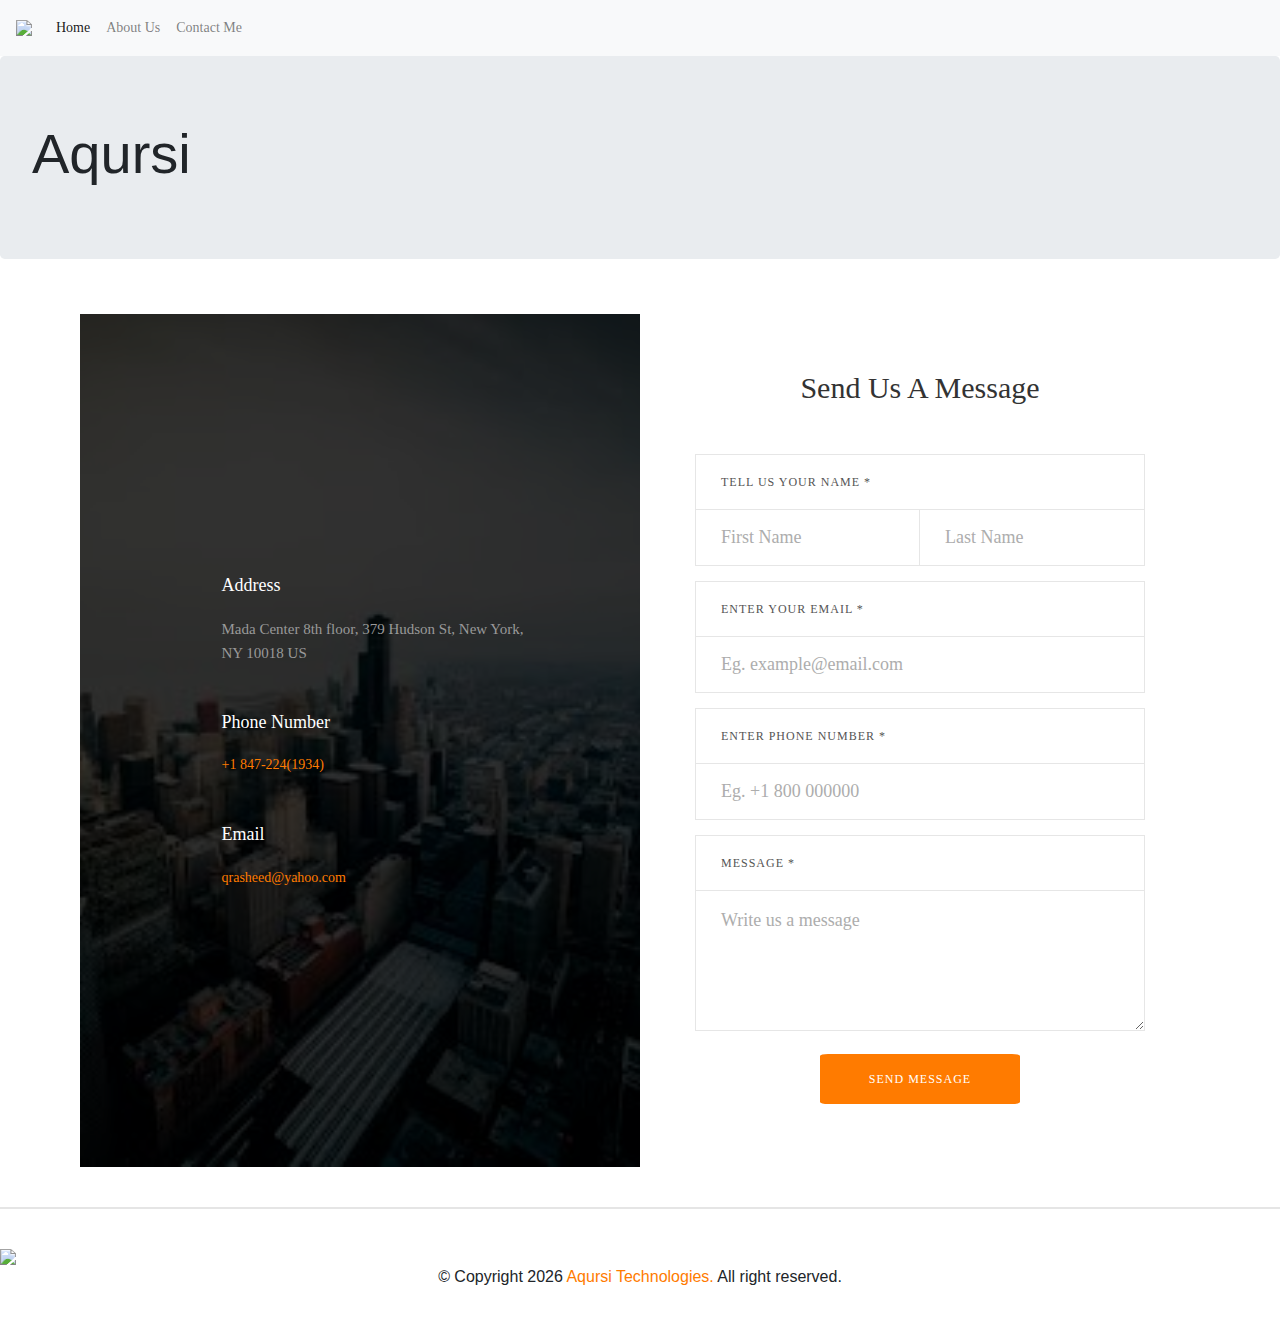
==== commit c1fc828f: "Update Submit Button Bug" ====
--- a/index.html
+++ b/index.html
@@ -7,24 +7,24 @@
       
     <!--===============================================================================================-->
 	<link rel="stylesheet" type="text/css" href="contact-me/vendor/bootstrap/css/bootstrap.min.css">
-<!--===============================================================================================-->
+	<!--===============================================================================================-->
 	<link rel="stylesheet" type="text/css" href="contact-me/fonts/font-awesome-4.7.0/css/font-awesome.min.css">
-<!--===============================================================================================-->
+	<!--===============================================================================================-->
 	<link rel="stylesheet" type="text/css" href="contact-me/fonts/Linearicons-Free-v1.0.0/icon-font.min.css">
-<!--===============================================================================================-->
+	<!--===============================================================================================-->
 	<link rel="stylesheet" type="text/css" href="contact-me/vendor/animate/animate.css">
-<!--===============================================================================================-->
+	<!--===============================================================================================-->
 	<link rel="stylesheet" type="text/css" href="contact-me/vendor/css-hamburgers/hamburgers.min.css">
-<!--===============================================================================================-->
+	<!--===============================================================================================-->
 	<link rel="stylesheet" type="text/css" href="contact-me/vendor/animsition/css/animsition.min.css">
-<!--===============================================================================================-->
+	<!--===============================================================================================-->
 	<link rel="stylesheet" type="text/css" href="contact-me/vendor/select2/select2.min.css">
-<!--===============================================================================================-->
+	<!--===============================================================================================-->
 	<link rel="stylesheet" type="text/css" href="contact-me/vendor/daterangepicker/daterangepicker.css">
-<!--===============================================================================================-->
+	<!--===============================================================================================-->
 	<link rel="stylesheet" type="text/css" href="contact-me/css/util.css">
 	<link rel="stylesheet" type="text/css" href="contact-me/css/main.css">
-<!--===============================================================================================-->
+	<!--===============================================================================================-->
 
     <script src="https://code.jquery.com/jquery-3.4.1.slim.min.js" integrity="sha384-J6qa4849blE2+poT4WnyKhv5vZF5SrPo0iEjwBvKU7imGFAV0wwj1yYfoRSJoZ+n" crossorigin="anonymous"></script>
 
@@ -53,7 +53,7 @@
             <a class="nav-link" href="#">About Us</a>
           </li>
           <li class="nav-item">
-            <a class="nav-link" href="#">Contact Me</a>
+            <a class="nav-link" href="#contact-me">Contact Me</a>
           </li>
         </ul>
       </div>
@@ -62,47 +62,53 @@
     <div class="jumbotron">
       <h1 class="display-4">Aqursi</h1>
       </div>
-            	<div class="contact-me">
+        <div id="contact-me" class="contact-me">
 	   	<div class="container-contact100">
 		<div class="wrap-contact100">
 			<form class="contact100-form validate-form">
 				<span class="contact100-form-title">
 					Send Us A Message
 				</span>
-
+                <form action="https://submit-form.com/xaCMD06yPEtE7eWT-ZqYY" target="_self">
+                    <!-- All elements must have a name attribute -->
+                    <!-- <input type="text" name="subject" placeholder="Subject"> -->
+                    <!-- <textarea name="message" placeholder="Message"></textarea> -->
+                    <!-- <input type="text" name="email" placeholder="Email"> -->
+                    <!-- A button of type submit -->
+                    <!-- <button type="submit">Submit</button> -->
+                <input type="hidden" name="_email.subject" value="You have a new submission from the Aqursi Technologies Website!" />
 				<label class="label-input100" for="first-name">Tell us your name *</label>
 				<div class="wrap-input100 rs1-wrap-input100 validate-input" data-validate="Type first name">
-					<input id="first-name" class="input100" type="text" name="first-name" placeholder="First name">
+					<input id="first-name" class="input100" type="text" name="First Name" placeholder="First Name" required>
 					<span class="focus-input100"></span>
 				</div>
 				<div class="wrap-input100 rs2-wrap-input100 validate-input" data-validate="Type last name">
-					<input class="input100" type="text" name="last-name" placeholder="Last name">
+				    <input id="last-name" class="input100" type="text" name="Last Name" placeholder="Last Name" required>
 					<span class="focus-input100"></span>
 				</div>
 
 				<label class="label-input100" for="email">Enter your email *</label>
 				<div class="wrap-input100 validate-input" data-validate = "Valid email is required: ex@abc.xyz">
-					<input id="email" class="input100" type="text" name="email" placeholder="Eg. example@email.com">
-					<span class="focus-input100"></span>
-				</div>
-
-				<label class="label-input100" for="phone">Enter phone number</label>
+				    <input id="Email" class="input100" type="text" name="Email" placeholder="Eg. example@email.com" required>
+					<span class="focus-input100"></span>
+				</div>
+
+				<label class="label-input100" for="phone">Enter phone number *</label>
 				<div class="wrap-input100">
-					<input id="phone" class="input100" type="text" name="phone" placeholder="Eg. +1 800 000000">
+					<input id="phone" class="input100" type="text" name="Phone Number" placeholder="Eg. +1 800 000000" required>
 					<span class="focus-input100"></span>
 				</div>
 
 				<label class="label-input100" for="message">Message *</label>
 				<div class="wrap-input100 validate-input" data-validate = "Message is required">
-					<textarea id="message" class="input100" name="message" placeholder="Write us a message"></textarea>
+					<textarea id="message" class="input100" name="message" placeholder="Write us a message" rows="4" required></textarea>
 					<span class="focus-input100"></span>
 				</div>
 
 				<div class="container-contact100-form-btn">
-					<button class="contact100-form-btn">
-						Send Message
-					</button>
-				</div>
+						<button class="contact100-form-btn" type="submit" style="border-radius: 4%;">Send Message</button>
+				</div>
+                </form>
 			</form>
 
 			<div class="contact100-more flex-col-c-m" style="background-image: url('images/chicago.jpeg');">
@@ -195,6 +201,10 @@
     <hr style="border-width: 2;">
     <br>
     <div class="footer">
+    </div>
+	<div class="contact-me">
+			
+	</div>
     <footer style="
     position:absolute;
     /* bottom: ; */
